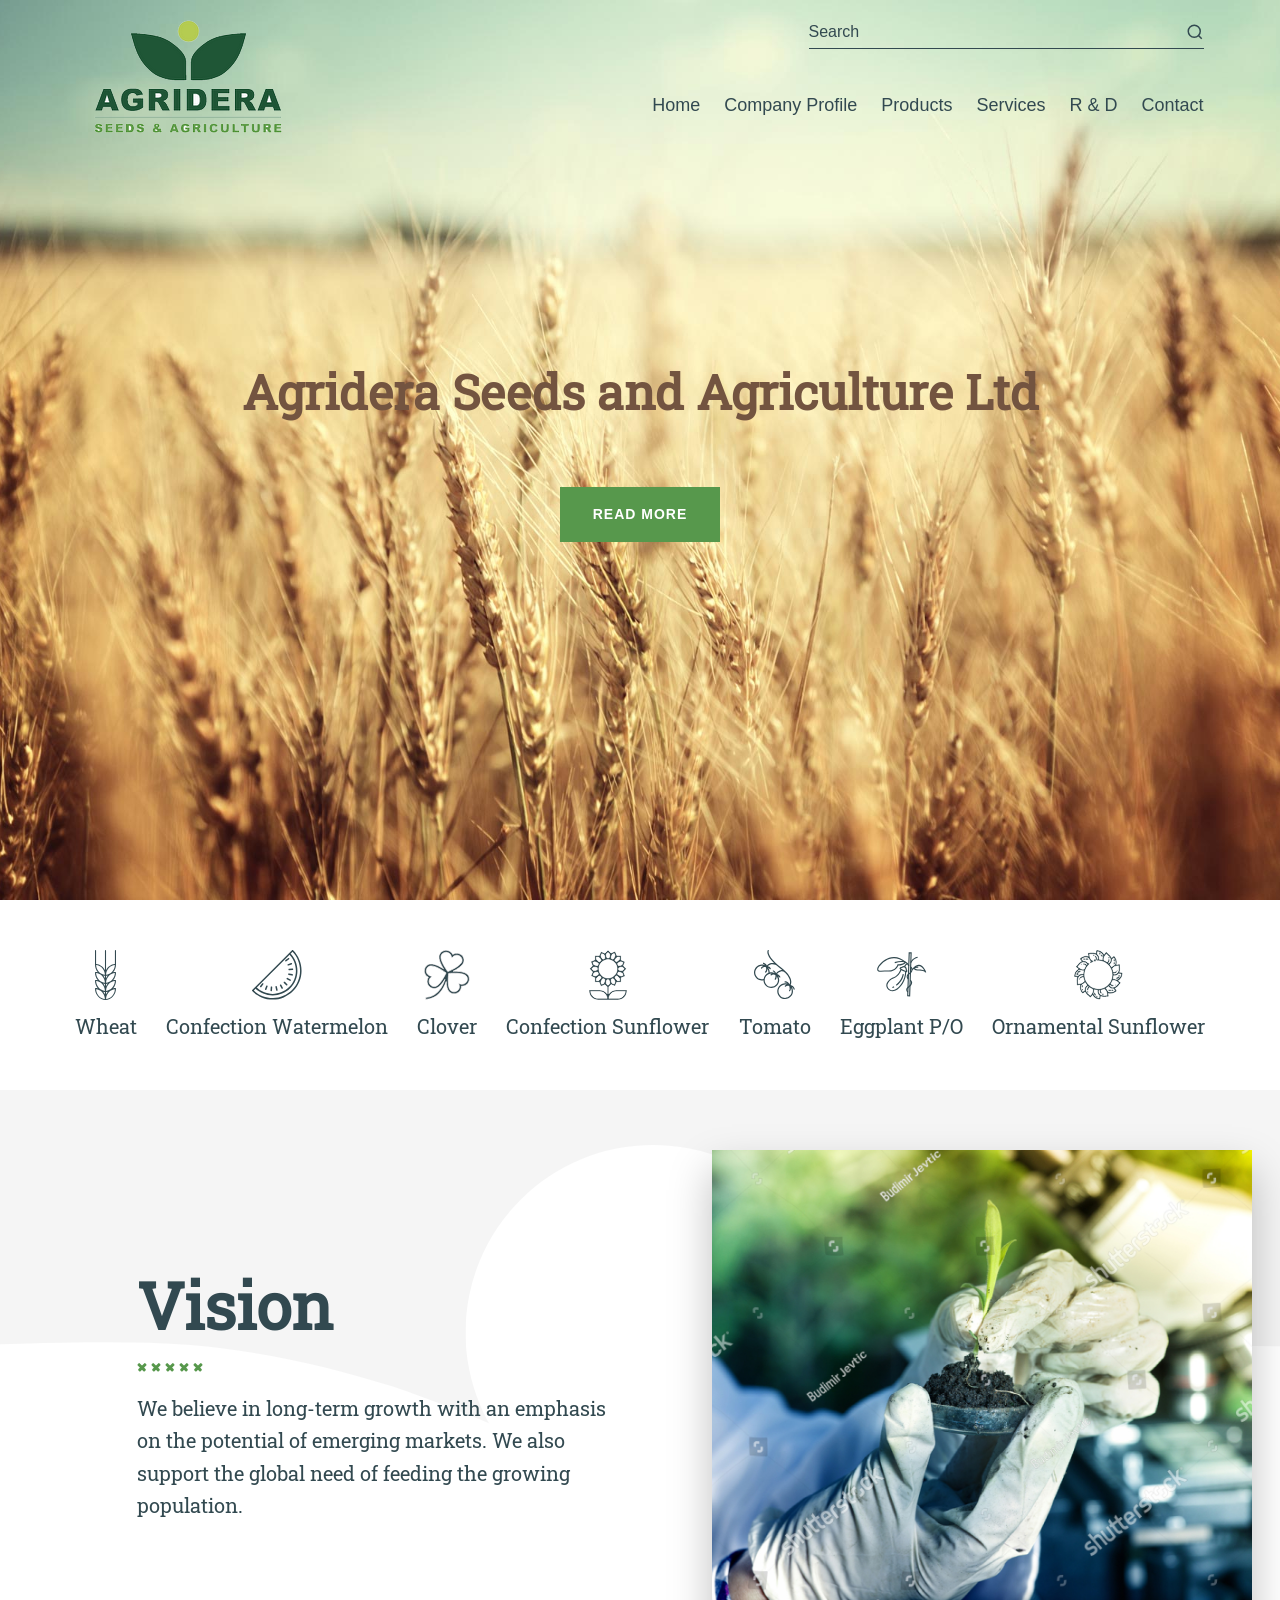
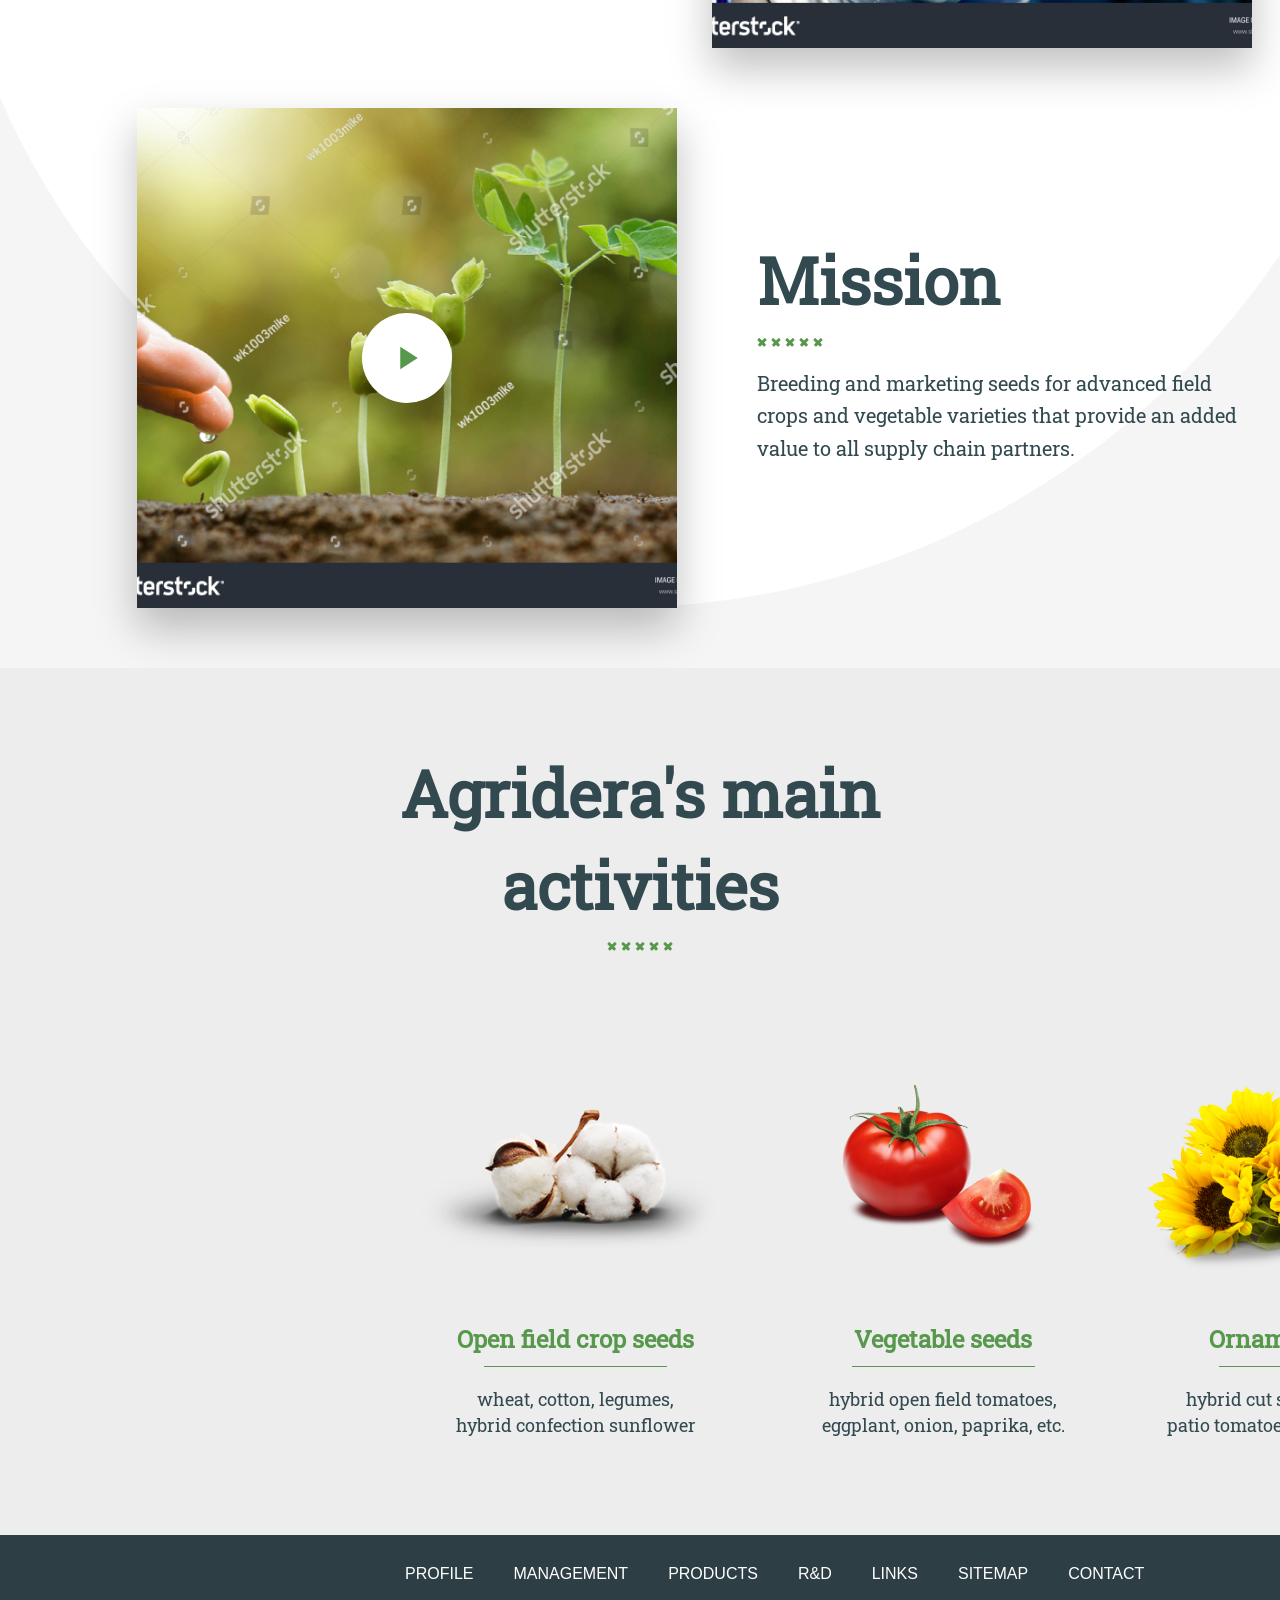
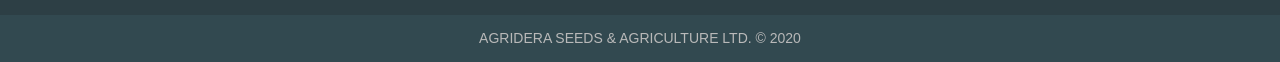
==== index.html @ 861865b5 "first commit" ====
<!DOCTYPE html>
<html lang="en">
<head>
    <meta charset="UTF-8">
    <meta name="viewport" content="width=device-width, initial-scale=1.0">
    <title>Agridera Seeds and Agriculture Ltd</title>

    <link rel="stylesheet" href="https://stackpath.bootstrapcdn.com/bootstrap/4.0.0/css/bootstrap.min.css">
    <link rel="stylesheet" href="css/style.css">
    <link rel="stylesheet" href="css/header.css">
    <link rel="stylesheet" href="css/middle.css">
    <link rel="stylesheet" href="css/footer.css">
</head>
<body>

    <!-- HEADER -->
    <header class="header">
        <div class="header__inner">

            <!-- Логотип слева -->
            <div class="header__logo">
                <a href="index.html">
                    <img src="images/logo.png" alt="Agridera logo">
                </a>
            </div>

            <!-- Правая часть: Search сверху + Nav снизу -->
            <div class="header__right">
                <div class="header__top">
                    <div class="header__search">
                        <input type="text" placeholder="Search">
                        <button type="button">
                            <svg width="18" height="18" viewBox="0 0 24 24" fill="none" stroke="#324950" stroke-width="2">
                                <circle cx="11" cy="11" r="8"/>
                                <line x1="21" y1="21" x2="16.65" y2="16.65"/>
                            </svg>
                        </button>
                    </div>
                </div>

                <div class="header__bottom">
                    <nav class="header__nav">
                        <ul class="header__nav-list">
                            <li class="header__nav-item"><a class="header__nav-link" href="#">Home</a></li>
                            <li class="header__nav-item"><a class="header__nav-link" href="#">Company Profile</a></li>
                            <li class="header__nav-item"><a class="header__nav-link" href="#">Products</a></li>
                            <li class="header__nav-item"><a class="header__nav-link" href="#">Services</a></li>
                            <li class="header__nav-item"><a class="header__nav-link" href="#">R &amp; D</a></li>
                            <li class="header__nav-item"><a class="header__nav-link" href="#">Contact</a></li>
                        </ul>
                    </nav>
                </div>
            </div>

        </div>
    </header>

    <!-- HERO -->
    <section class="hero">
        <div class="hero__content">
            <h1 class="hero__title">Agridera Seeds and Agriculture Ltd</h1>
            <a href="#" class="hero__btn">READ MORE</a>
        </div>
    </section>

    <!-- ICONS ROW -->
    <section class="icons-row">
        <div class="icons-row__inner">

            <div class="icons-row__item">
                <img src="images/icon-wheat.svg" alt="Wheat">
                <span>Wheat</span>
            </div>

            <div class="icons-row__item">
                <img src="images/icon-watermelon.svg" alt="Confection Watermelon">
                <span>Confection Watermelon</span>
            </div>

            <div class="icons-row__item">
                <img src="images/icon-clover.svg" alt="Clover">
                <span>Clover</span>
            </div>

            <div class="icons-row__item">
                <img src="images/icon-sunflower.svg" alt="Confection Sunflower">
                <span>Confection Sunflower</span>
            </div>

            <div class="icons-row__item">
                <img src="images/icon-tomato.svg" alt="Tomato">
                <span>Tomato</span>
            </div>

            <div class="icons-row__item">
                <img src="images/icon-eggplant.svg" alt="Eggplant P/O">
                <span>Eggplant P/O</span>
            </div>

            <div class="icons-row__item">
                <img src="images/icon-ornamental.svg" alt="Ornamental Sunflower">
                <span>Ornamental Sunflower</span>
            </div>

        </div>
    </section>

    <!-- VISION + MISSION wrapper с овалами -->
    <div class="vm-wrapper">

        <!-- Левый лист -->
        <div class="vm-shape vm-left">
            <svg viewBox="0 0 1027 1098" fill="none" xmlns="http://www.w3.org/2000/svg">
                <path d="M397.029 268.003C325.993 245.4 251.727 229.255 177.461 222.797C117.069 218.483 55.2355 219.933 -6.11356 221.371C-36.6085 222.085 -66.9822 222.797 -97 222.797V280.918C-97 732.971 267.871 1097.84 719.925 1097.84H929.806V781.406C942.722 506.945 613.369 342.268 397.029 268.003Z" fill="white"/>
            </svg>
        </div>

        <!-- Центральный круг -->
        <div class="vm-shape vm-center">
            <svg viewBox="0 0 375 375" fill="none" xmlns="http://www.w3.org/2000/svg">
                <circle cx="187.5" cy="187.5" r="187.5" fill="white"/>
            </svg>
        </div>

        <!-- Правый лист -->
        <div class="vm-shape vm-right">
            <svg viewBox="-97 0 1124 1098" fill="none" xmlns="http://www.w3.org/2000/svg" style="transform: scaleX(-1); overflow: visible;">
                <path d="M397.029 268.003C325.993 245.4 251.727 229.255 177.461 222.797C117.069 218.483 55.2355 219.933 -6.11356 221.371C-36.6085 222.085 -66.9822 222.797 -97 222.797V280.918C-97 732.971 267.871 1097.84 719.925 1097.84H929.806V781.406C942.722 506.945 613.369 342.268 397.029 268.003Z" fill="white"/>
            </svg>
        </div>

    <!-- VISION -->
    <section class="vision">
        <div class="vision__inner">
            <div class="vision__text">
                <h2 class="vision__title">Vision</h2>
                <div class="dots-row"><span class="dot-cross"></span><span class="dot-cross"></span><span class="dot-cross"></span><span class="dot-cross"></span><span class="dot-cross"></span></div>
                <p class="vision__desc">We believe in long-term growth with an emphasis on the potential of emerging markets. We also support the global need of feeding the growing population.</p>
            </div>
            <div class="vision__image">
                <img src="images/vision.png" alt="Vision">
            </div>
        </div>
    </section>

    <!-- MISSION -->
    <section class="mission">
        <div class="mission__inner">
            <div class="mission__image">
                <img src="images/mission.png" alt="Mission">
                <div class="mission__play">
                    <svg viewBox="0 0 24 24" fill="#57984C">
                        <polygon points="5,3 19,12 5,21"/>
                    </svg>
                </div>
            </div>
            <div class="mission__text">
                <h2 class="mission__title">Mission</h2>
                <div class="dots-row"><span class="dot-cross"></span><span class="dot-cross"></span><span class="dot-cross"></span><span class="dot-cross"></span><span class="dot-cross"></span></div>
                <p class="mission__desc">Breeding and marketing seeds for advanced field crops and vegetable varieties that provide an added value to all supply chain partners.</p>
            </div>
        </div>
    </section>

    </div><!-- end vm-wrapper -->

    <!-- MAIN ACTIVITIES -->
    <section class="activities">
        <div class="activities__inner">

            <h2 class="activities__title">Agridera's main activities</h2>
            <div class="dots-row activities__dots">
                <span class="dot-cross"></span>
                <span class="dot-cross"></span>
                <span class="dot-cross"></span>
                <span class="dot-cross"></span>
                <span class="dot-cross"></span>
            </div>

            <div class="activities__cards">

                <div class="activities__card">
                    <div class="activities__card-img">
                        <img src="images/wheat.png" alt="Open field crop seeds">
                    </div>
                    <h3 class="activities__card-title">Open field crop seeds</h3>
                    <div class="activities__card-line"></div>
                    <p class="activities__card-desc">wheat, cotton, legumes,<br>hybrid confection sunflower</p>
                </div>

                <div class="activities__card">
                    <div class="activities__card-img">
                        <img src="images/tomato.png" alt="Vegetable seeds">
                    </div>
                    <h3 class="activities__card-title">Vegetable seeds</h3>
                    <div class="activities__card-line"></div>
                    <p class="activities__card-desc">hybrid open field tomatoes,<br>eggplant, onion, paprika, etc.</p>
                </div>

                <div class="activities__card">
                    <div class="activities__card-img">
                        <img src="images/sunflower.jpg" alt="Ornamental seeds">
                    </div>
                    <h3 class="activities__card-title">Ornamental seeds</h3>
                    <div class="activities__card-line"></div>
                    <p class="activities__card-desc">hybrid cut sunflowers, hybrid<br>patio tomatoes, Bells of Irland, etc.</p>
                </div>

            </div>
        </div>
    </section>

    <!-- FOOTER -->
    <!-- FOOTER -->
    <footer class="footer">

        <!-- Верхняя часть: навигация + соцсети -->
        <div class="footer__top">
            <nav class="footer__nav">
                <a href="#">PROFILE</a>
                <a href="#">MANAGEMENT</a>
                <a href="#">PRODUCTS</a>
                <a href="#">R&amp;D</a>
                <a href="#">LINKS</a>
                <a href="#">SITEMAP</a>
                <a href="#">CONTACT</a>
            </nav>

            <div class="footer__social">
                <a href="#"><img src="images/Ico_in.png" alt="LinkedIn"></a>
                <a href="#"><img src="images/Ico_inst.png" alt="Instagram"></a>
                <a href="#"><img src="images/Ico_tube.png" alt="YouTube"></a>
                <a href="#"><img src="images/Ico_tw.png" alt="Twitter"></a>
                <a href="#"><img src="images/Ico_fb.png" alt="Facebook"></a>
            </div>
        </div>

        <!-- Нижняя часть: копирайт -->
        <div class="footer__bottom">
            <p class="footer__copy">AGRIDERA SEEDS &amp; AGRICULTURE LTD. © 2020</p>
        </div>

    </footer>

    <script src="https://code.jquery.com/jquery-3.2.1.slim.min.js"></script>
    <script src="https://cdnjs.cloudflare.com/ajax/libs/popper.js/1.12.9/umd/popper.min.js"></script>
    <script src="https://stackpath.bootstrapcdn.com/bootstrap/4.0.0/js/bootstrap.min.js"></script>
</body>
</html>
---- css/style.css ----
/* ===== FONTS ===== */
/* Roboto Slab - для заголовков */
@font-face {
    font-family: 'RobotoSlab';
    src: url('../fonts/RobotoSlab.ttf') format('truetype');
    font-weight: normal;
    font-style: normal;
}

/* Heebo - для навигации (подключаем через Google Fonts) */
@import url('https://fonts.googleapis.com/css2?family=Heebo:wght@400;500;700&display=swap');

/* ===== RESET ===== */
*, *::before, *::after {
    margin: 0;
    padding: 0;
    box-sizing: border-box;
}

/* ===== BASE ===== */
html, body {
    font-family: 'RobotoSlab', serif;
    font-size: 16px;
    background-color: #fff;
}

a {
    text-decoration: none;
    color: inherit;
}

ul {
    list-style: none;
    margin: 0;
    padding: 0;
}

img {
    max-width: 100%;
    display: block;
}
---- css/header.css ----
/* ===== HEADER ===== */
.header {
    position: absolute;
    top: 0;
    left: 0;
    width: 100%;
    z-index: 10;
    background: transparent;
}

/* Главный flex контейнер: логотип слева, правая часть справа */
.header__inner {
    max-width: 1127px;
    margin: 0 auto;
    display: flex;
    flex-direction: row;
    align-items: stretch;
    padding-top: 20px;
}

/* ===== LOGO ===== */
.header__logo {
    flex-shrink: 0;
    display: flex;
    align-items: center;
}

.header__logo a {
    display: block;
    line-height: 0;
}

.header__logo img {
    width: 226px;
    height: 113px;
    display: block;
    object-fit: contain;
}

/* ===== ПРАВАЯ ЧАСТЬ (Search + Nav) ===== */
.header__right {
    flex: 1;
    display: flex;
    flex-direction: column;
    justify-content: space-between;
    padding-left: 40px;
}

/* Search строка — выравниваем вправо */
.header__top {
    display: flex;
    justify-content: flex-end;
    align-items: center;
}

/* Nav строка — выравниваем вправо */
.header__bottom {
    display: flex;
    justify-content: flex-end;
    align-items: center;
    padding-bottom: 16px;
}

/* ===== SEARCH ===== */
.header__search {
    display: flex;
    align-items: center;
    border-bottom: 1px solid #324950;
    width: 100%;         /* занимает всю ширину правой части */
    max-width: 395px;    /* но не больше этого — подправь если нужно */
    height: 29px;
    padding-bottom: 4px;
    background: transparent;
}

.header__search input[type="text"] {
    flex: 1;
    border: none;
    background: transparent;
    outline: none;
    box-shadow: none;
    font-family: 'Heebo', sans-serif;
    font-size: 16px;
    color: #324950;
    padding: 0;
    margin: 0;
}

.header__search input[type="text"]::placeholder {
    color: #324950;
    opacity: 1;
}

.header__search button {
    background: transparent;
    border: none;
    padding: 0;
    cursor: pointer;
    display: flex;
    align-items: center;
    flex-shrink: 0;
}

/* ===== NAV ===== */
.header__nav-list {
    display: flex;
    flex-direction: row;
    gap: 24px;
    margin: 0;
    padding: 0;
    list-style: none;
    align-items: center;
}

.header__nav-item {
    padding: 0;
    margin: 0;
}

a.header__nav-link {
    font-family: 'Heebo', sans-serif;
    font-weight: 500;
    color: #324950;
    font-size: 18px;
    line-height: 1;
    text-decoration: none;
    white-space: nowrap;
}

a.header__nav-link:hover,
a.header__nav-link:focus,
a.header__nav-link:visited {
    color: #324950;
    text-decoration: none;
    opacity: 0.75;
}
---- css/middle.css ----
/* ===== HERO ===== */
.hero {
    width: 100%;
    min-height: 100vh;  /* на весь экран любого монитора */
    background-image: url('../images/bg.png');
    background-size: cover;
    background-position: center 13%;
    display: flex;
    align-items: center;
    justify-content: center;
    text-align: center;
}

.hero__content {
    position: relative;
    z-index: 2;
}

.hero__title {
    font-family: 'RobotoSlab', serif;
    font-size: 48px;
    font-weight: 700;
    color: #735440;
    line-height: 143%;
    margin-bottom: 60px;
}

.hero__btn {
    background-color: #57984C;
    color: #ffffff;
    font-family: 'Heebo', sans-serif;
    font-size: 14px;
    letter-spacing: 1px;
    padding: 16px 31px;
    text-transform: uppercase;
    font-weight: 700;
    width: 160px;
    height: 55px;
    display: inline-flex;
    align-items: center;
    justify-content: center;
    text-decoration: none;
}

.hero__btn:hover {
    opacity: 0.9;
    color: #fff;
    text-decoration: none;
}


/* ===== ICONS ROW ===== */
.icons-row {
    background-color: #ffffff;
    width: 100%;
    height: 190px;
    display: flex;
    align-items: center;
}

.icons-row__inner {
    width: 100%;
    display: flex;
    justify-content: space-around;
    align-items: center;
    padding: 0 60px;
}

.icons-row__item {
    display: flex;
    flex-direction: column;
    align-items: center;
    gap: 12px;
}

.icons-row__item img {
    /* ПРОВЕРЬ в Figma: W и H иконки wheat */
    width: 50px;
    height: 50px;
    object-fit: contain;
}

.icons-row__item span {
    font-family: 'RobotoSlab', serif;
    font-size: 20px;
    font-weight: 400;
    color: #324950;
    text-align: center;
    line-height: 143%;
}


/* ===== VISION ===== */
.vision {
    padding: 60px 0 30px 0;
    background: transparent;
}



.vision__inner {
    max-width: 1127px;
    margin: 0 auto;
    display: flex;
    align-items: center;
    justify-content: space-between;
    padding: 0 60px;
    gap: 80px;
}

.vision__text {
    flex: 0 0 495px;
    max-width: 495px;
}

.vision__title {
    font-family: 'RobotoSlab', serif;
    font-size: 64px;
    font-weight: 700;
    color: #324950;
    line-height: 143%;
    margin-bottom: 10px;
}



.vision__desc {
    font-family: 'RobotoSlab', serif;
    font-size: 20px;
    font-weight: 400;
    color: #324950;
    line-height: 163%;
}

.vision__image {
    flex-shrink: 0;
}

.vision__image img {
    width: 540px;
    height: 498px;
    object-fit: cover;
    display: block;
    box-shadow: 0 20px 40px 0 rgba(0,0,0,0.25);
}


/* ===== MISSION ===== */
.mission {
    padding: 30px 0 60px 0;
    background: transparent;
}

.mission__inner {
    max-width: 1127px;
    margin: 0 auto;
    display: flex;
    align-items: center;
    justify-content: space-between;
    padding: 0 60px;
    gap: 80px;
    position: relative;
}

.mission__image {
    flex-shrink: 0;
    position: relative;
}

.mission__image img {
    width: 540px;
    height: 500px;
    object-fit: cover;
    display: block;
    box-shadow: 0 20px 40px 0 rgba(0,0,0,0.25);
}

/* Кнопка play поверх картинки */
.mission__play {
    position: absolute;
    top: 50%;
    left: 50%;
    transform: translate(-50%, -50%);
    width: 90px;
    height: 90px;
    background: #FFFFFF;
    border-radius: 50%;
    display: flex;
    align-items: center;
    justify-content: center;
    cursor: pointer;
    box-shadow: 0 24px 24px 0 rgba(0,0,0,0.35);
}

.mission__play svg {
    width: 30px;
    height: 30px;
    margin-left: 8px;
}

.mission__play svg {
    margin-left: 4px;
}

.mission__text {
    flex: 0 0 495px;
    max-width: 495px;
}

.mission__title {
    font-family: 'RobotoSlab', serif;
    font-size: 64px;
    font-weight: 700;
    color: #324950;
    line-height: 143%;
    margin-bottom: 10px;
}



.mission__desc {
    font-family: 'RobotoSlab', serif;
    font-size: 20px;
    font-weight: 400;
    color: #324950;
    line-height: 163%;
}

/* Крестики */
.dots-row {
    display: flex;
    gap: 4px;
    margin-bottom: 20px;
    margin-top: 8px;
}

.dot-cross {
    display: inline-block;
    width: 10px;
    height: 10px;
    position: relative;
    transform: rotate(45deg);
}

.dot-cross::before,
.dot-cross::after {
    content: '';
    position: absolute;
    background-color: #57984C;
    border-radius: 1px;
}

.dot-cross::before {
    width: 3px;
    height: 10px;
    left: 3.5px;
    top: 0;
}

.dot-cross::after {
    width: 10px;
    height: 3px;
    left: 0;
    top: 3.5px;
}


/* ===== ДЕКОРАТИВНЫЕ ФИГУРЫ ===== */
.vm-wrapper {
    position: relative;
    background-color: #f5f5f5;
    overflow: hidden;
}

.vm-wrapper > .vm-shape {
    overflow: visible;
}

/* SVG фигура из Figma */
/* Базовый стиль для всех фигур */
.vm-shape {
    position: absolute;
    z-index: 0;
    pointer-events: none;
}
.vm-shape svg {
    width: 100%;
    height: 100%;
    display: block;
}

/* Левый лист — двигай top и left */
.vm-left {
    width: 1000px;
    height: 1010px;
    left: 0px;
    top: 50px;
}

/* Центральный круг — двигай top, left фиксирован по центру */
.vm-center {
    width: 375px;
    height: 375px;
    left: 51%;
    transform: translateX(-50%);
    top: 55px;
}

/* Правый лист — двигай top и right */
.vm-right {
    width: 1130px;
    height: 1078px;
    right: -150px;
    top: 40px;
    overflow: visible;
}

/* Контент поверх фигур */
.vision__text,
.vision__image,
.mission__text,
.mission__image {
    position: relative;
    z-index: 1;
}


/* ===== ACTIVITIES ===== */
.activities {
    background-color: #EDEDED;
    width: 100%;
    padding: 80px 0 80px 0;
}

.activities__inner {
    max-width: 1920px;
    margin: 0 auto;
    padding: 0 399px;
    text-align: center;
}

.activities__title {
    font-family: 'RobotoSlab', serif;
    font-size: 64px;
    font-weight: 700;
    color: #324950;
    line-height: 143%;
    margin-bottom: 10px;
}

.activities__dots {
    justify-content: center;
    margin-bottom: 40px;
}

.activities__cards {
    display: flex;
    justify-content: space-between;
    align-items: flex-end;
    gap: 60px;
    margin-bottom: 0;
}

.activities__card {
    flex: 1;
    display: flex;
    flex-direction: column;
    align-items: center;
    text-align: center;
    justify-content: flex-end;
}

.activities__card-img {
    height: 261px;
    display: flex;
    align-items: flex-end;
    justify-content: center;
    margin-bottom: 20px;
    width: 100%;
}

.activities__card-img img {
    max-width: 354px;
    max-height: 261px;
    object-fit: contain;
    display: block;
}

.activities__card-title {
    font-family: 'RobotoSlab', serif;
    font-size: 24px;
    font-weight: 700;
    color: #57984C;
    line-height: 143%;
    margin-bottom: 10px;
}

.activities__card-line {
    width: 183px;
    height: 0;
    border-top: 1px solid #57984C;
    margin: 0 auto 20px auto;
}

.activities__card-desc {
    font-family: 'RobotoSlab', serif;
    font-size: 18px;
    font-weight: 400;
    color: #324950;
    line-height: 143%;
    text-align: center;
}


/* Поднимаем помидор выше */
.activities__card:nth-child(2) .activities__card-img {
    margin-bottom: 70px;
}
---- css/footer.css ----
/* ===== FOOTER ===== */
.footer {
    width: 100%;
}

/* Верхняя часть — навигация + соцсети */
.footer__top {
    background-color: #2D3F45;
    padding: 0 405px 0 405px;
    height: 80px;
    display: flex;
    align-items: center;
    justify-content: space-between;
}

.footer__nav {
    display: flex;
    gap: 40px;
    align-items: center;
}

.footer__nav a {
    font-family: 'Heebo', sans-serif;
    font-weight: 400;
    font-size: 16px;
    line-height: 143%;
    color: #FFFFFF;
    text-decoration: none;
    white-space: nowrap;
}

.footer__nav a:hover {
    opacity: 0.7;
}

.footer__social {
    display: flex;
    gap: 12px;
    align-items: center;
}

.footer__social a {
    display: flex;
    align-items: center;
    justify-content: center;
    text-decoration: none;
    color: transparent;
    font-size: 0;
}

.footer__social img {
    width: 31px;
    height: 31px;
    display: block;
}

/* Нижняя часть — копирайт */
.footer__bottom {
    background-color: #324950;
    height: 47px;
    display: flex;
    align-items: center;
    justify-content: center;
}

.footer__copy {
    font-family: 'Heebo', sans-serif;
    font-weight: 400;
    font-size: 14px;
    line-height: 143%;
    color: #B9B9B9;
    text-align: center;
    margin: 0;
    padding: 0;
}
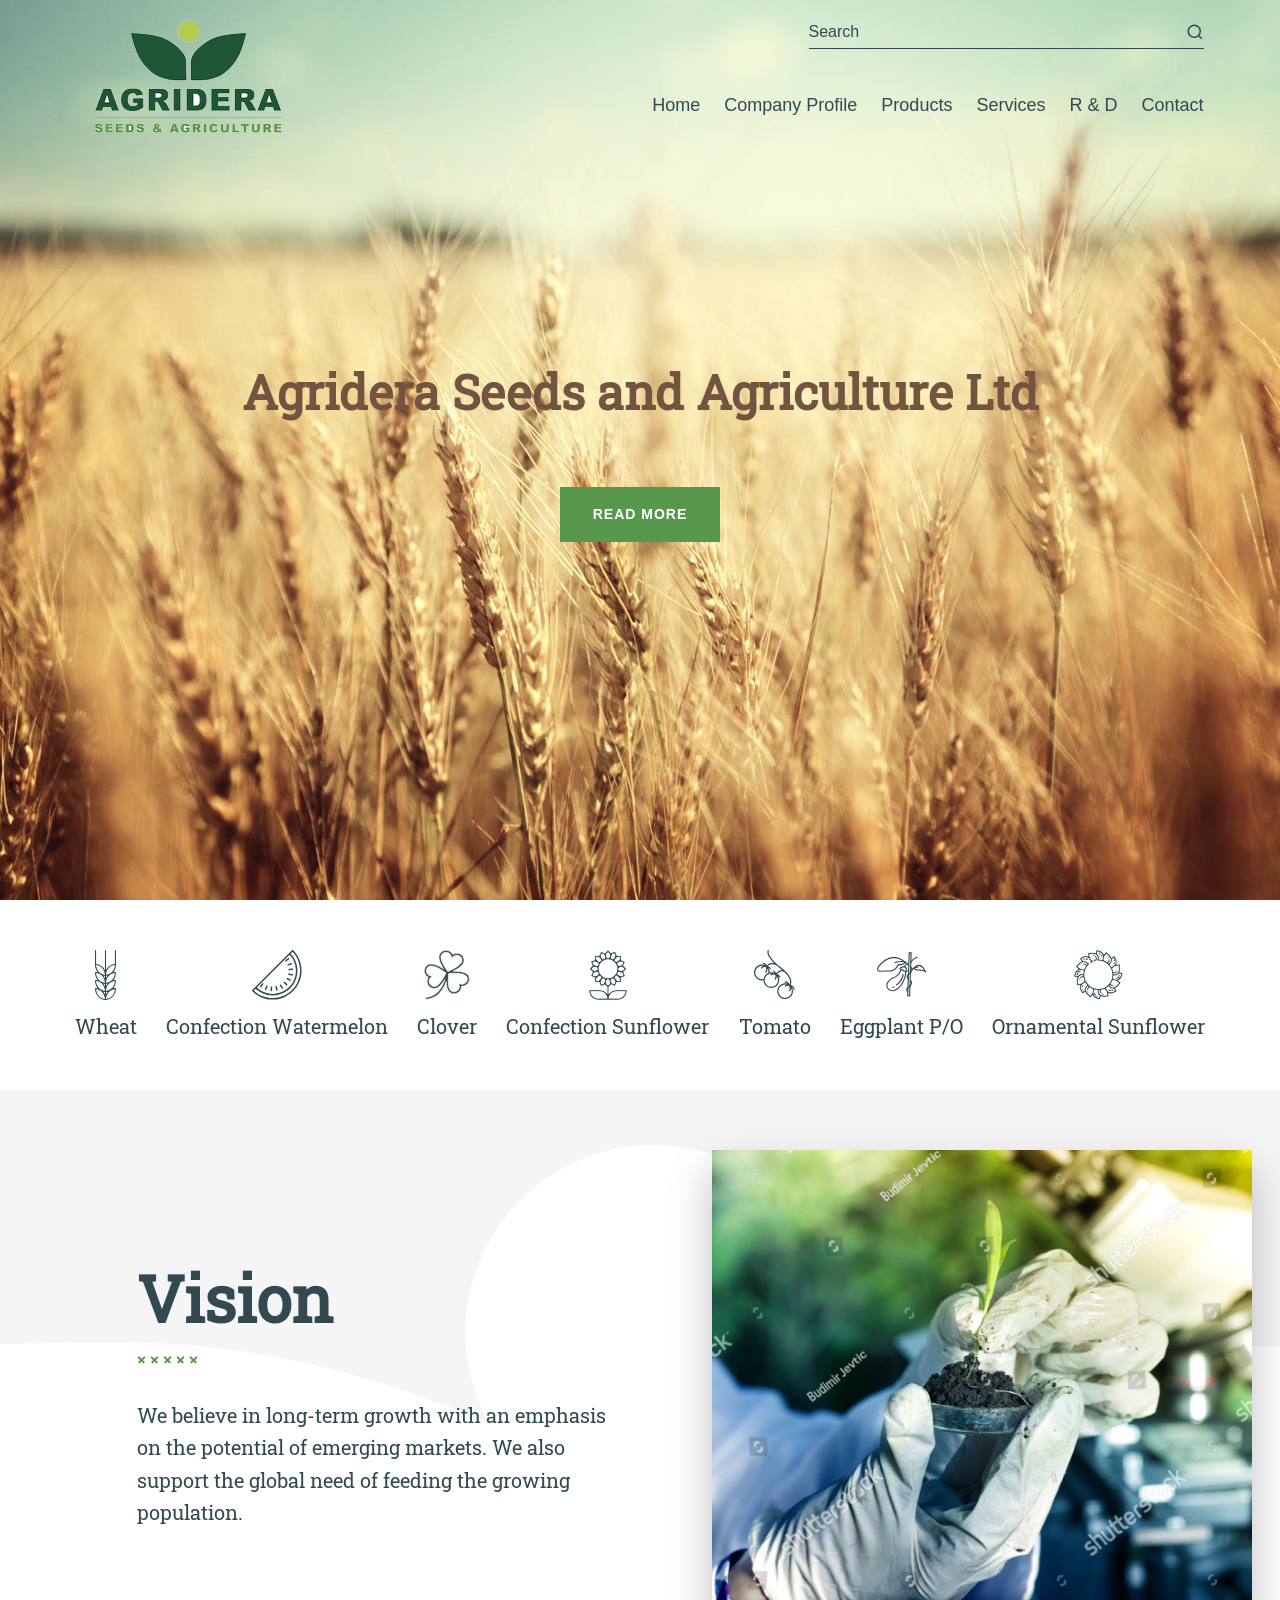
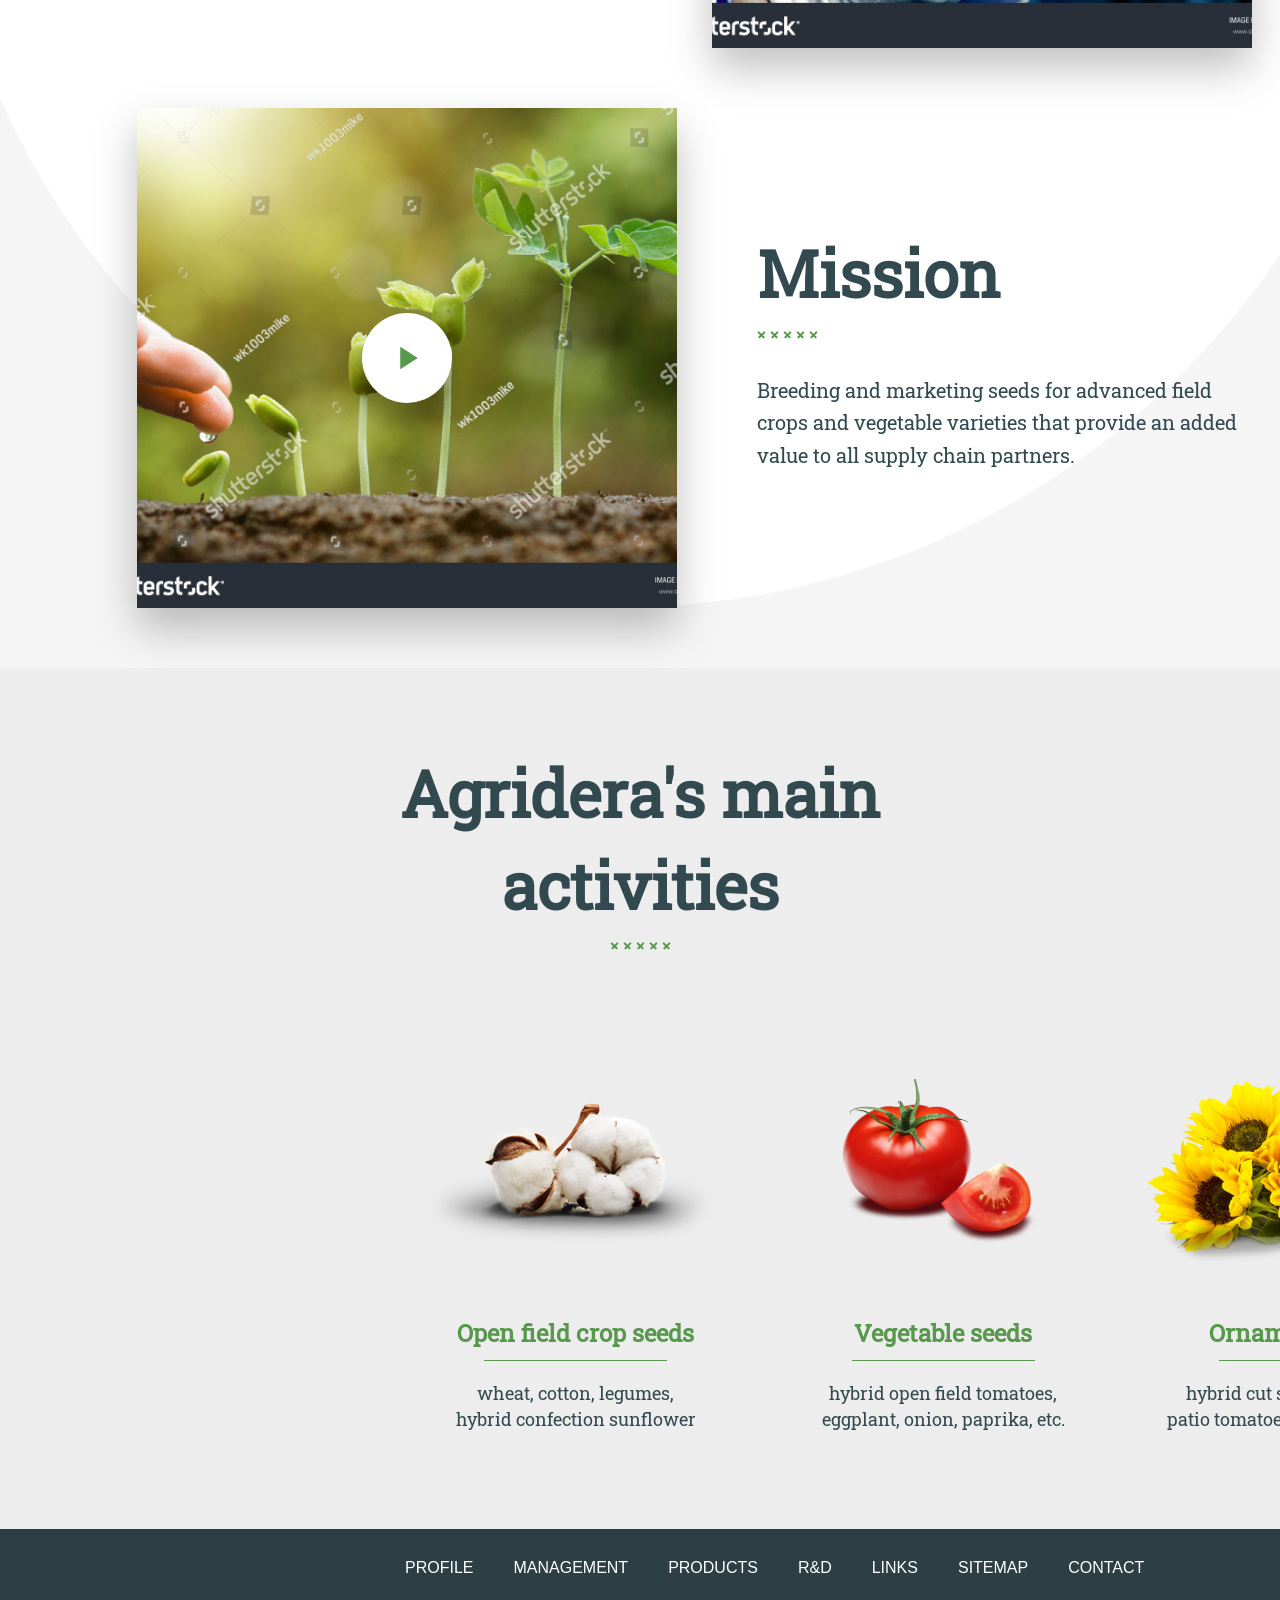
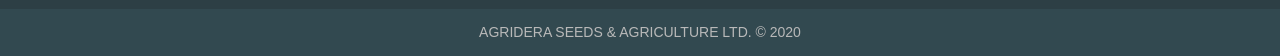
==== commit faee93f4: "Add tomate-one page" ====
--- a/index.html
+++ b/index.html
@@ -3,7 +3,7 @@
 <head>
     <meta charset="UTF-8">
     <meta name="viewport" content="width=device-width, initial-scale=1.0">
-    <title>Agridera Seeds and Agriculture Ltd</title>
+    <title>Homepage</title>
 
     <link rel="stylesheet" href="https://stackpath.bootstrapcdn.com/bootstrap/4.0.0/css/bootstrap.min.css">
     <link rel="stylesheet" href="css/style.css">
@@ -43,7 +43,7 @@
                         <ul class="header__nav-list">
                             <li class="header__nav-item"><a class="header__nav-link" href="#">Home</a></li>
                             <li class="header__nav-item"><a class="header__nav-link" href="#">Company Profile</a></li>
-                            <li class="header__nav-item"><a class="header__nav-link" href="#">Products</a></li>
+                            <li class="header__nav-item"><a class="header__nav-link" href="tomato_all.html">Products</a></li>
                             <li class="header__nav-item"><a class="header__nav-link" href="#">Services</a></li>
                             <li class="header__nav-item"><a class="header__nav-link" href="#">R &amp; D</a></li>
                             <li class="header__nav-item"><a class="header__nav-link" href="#">Contact</a></li>
@@ -219,7 +219,7 @@
             <nav class="footer__nav">
                 <a href="#">PROFILE</a>
                 <a href="#">MANAGEMENT</a>
-                <a href="#">PRODUCTS</a>
+                <a href="tomato_all.html">PRODUCTS</a>
                 <a href="#">R&amp;D</a>
                 <a href="#">LINKS</a>
                 <a href="#">SITEMAP</a>
--- a/css/header.css
+++ b/css/header.css
@@ -133,4 +133,38 @@
     color: #324950;
     text-decoration: none;
     opacity: 0.75;
+}
+
+/* ===== БІЛИЙ ХЕДЕР (tomato_all) ===== */
+.header--white {
+    position: relative;
+    background: #ffffff;
+}
+
+.header--white .header__inner {
+    align-items: stretch;
+    padding-top: 0;
+}
+
+.header--white .header__logo {
+    align-items: center;
+    padding: 20px 0;
+}
+
+.header--white .header__logo img {
+    width: 166px;
+    height: 83px;
+}
+
+.header--white .header__right {
+    justify-content: space-between;
+    padding-left: 40px;
+}
+
+.header--white .header__top {
+    padding-top: 20px;
+}
+
+.header--white .header__bottom {
+    padding-bottom: 20px;
 }
--- a/css/middle.css
+++ b/css/middle.css
@@ -289,7 +289,6 @@
     display: block;
 }
 
-/* Левый лист — двигай top и left */
 .vm-left {
     width: 1000px;
     height: 1010px;
@@ -297,7 +296,6 @@
     top: 50px;
 }
 
-/* Центральный круг — двигай top, left фиксирован по центру */
 .vm-center {
     width: 375px;
     height: 375px;
@@ -306,7 +304,6 @@
     top: 55px;
 }
 
-/* Правый лист — двигай top и right */
 .vm-right {
     width: 1130px;
     height: 1078px;
@@ -411,8 +408,472 @@
     text-align: center;
 }
 
-
-/* Поднимаем помидор выше */
 .activities__card:nth-child(2) .activities__card-img {
     margin-bottom: 70px;
+}
+
+
+/* ===== TOMATO ALL PAGE ===== */
+
+/* Hero банер */
+.header--white {
+    position: relative;
+    background: #ffffff;
+}
+
+.tomato-hero {
+    width: 100%;
+    height: 480px;
+    background-image: url('/images/tomato-bg.png');
+    background-size: cover;
+    background-position: center 78%;
+    position: relative;
+}
+
+.tomato-hero__label {
+    font-family: 'Heebo', sans-serif;
+    font-size: 14px;
+    color: #ffffff;
+    background: transparent;
+}
+
+/* ===== TOMATO CONTENT SECTION ===== */
+.tomato-content {
+    background-color: #FCF0F0;
+    width: 100%;
+    padding: 60px 0;
+}
+
+.tomato-content__inner {
+    max-width: 1127px;
+    margin: 0 auto;
+}
+
+.tomato-content__title {
+    font-family: 'RobotoSlab', serif;
+    font-weight: 700;
+    font-size: 44px;
+    line-height: 143%;
+    color: #324950;
+    margin-bottom: 16px;
+}
+
+.tomato-content__text {
+    font-family: 'RobotoSlab', serif;
+    font-weight: 400;
+    font-size: 17px;
+    line-height: 150%;
+    color: #324950;
+    margin-bottom: 24px;
+}
+
+.tomato-content__text strong {
+    font-weight: 700;
+}
+
+.tomato-content__quote {
+    border-left: 4px solid #EB5757;
+    border-radius: 4px;
+    padding-left: 20px;
+    margin: 24px 0;
+    font-family: 'RobotoSlab', serif;
+    font-weight: 400;
+    font-size: 17px;
+    line-height: 150%;
+    color: #324950;
+    min-height: 55px;
+}
+
+/* ===== 3 КОЛОНКИ ===== */
+.tomato-columns {
+    background-color: #FFFAFA;
+    width: 100%;
+    max-width: 1152px;
+    min-height: 449px;
+    margin: 40px auto 0 auto;
+    padding: 1.5% 1.1%;
+    display: flex;
+    gap: 3%;
+    box-sizing: border-box;
+    align-items: flex-start;
+}
+
+.tomato-col {
+    flex: 1;
+    display: flex;
+    flex-direction: column;
+}
+
+.tomato-col__title {
+    font-family: 'RobotoSlab', serif;
+    font-weight: 700;
+    font-size: 20px;
+    line-height: 143%;
+    color: #324950;
+    margin-top: 30px;
+    margin-bottom: 12px;
+}
+
+.tomato-col__line {
+    width: 100%;
+    height: 1px;
+    background-color: #324950;
+    margin-bottom: 12px;
+    flex-shrink: 0;
+}
+
+.tomato-col__text {
+    font-family: 'RobotoSlab', serif;
+    font-weight: 400;
+    font-size: 17px;
+    line-height: 150%;
+    color: #324950;
+    margin-bottom: 0;
+}
+
+.tomato-col__text strong {
+    font-weight: 700;
+}
+
+/* ===== ГАЛЕРЕЯ ===== */
+.tomato-quote-row {
+    border-left: 4px solid #EB5757;
+    border-radius: 4px;
+    padding-left: 16px;
+    margin: 40px auto 40px 405px;
+    width: 1110px;
+    font-family: 'RobotoSlab', serif;
+    font-weight: 700;
+    font-size: 17px;
+    line-height: 220%;
+    color: #324950;
+}
+
+.tomato-gallery {
+    width: 1110px;
+    margin: 0 auto -10px 405px;  
+    display: grid;
+    grid-template-columns: repeat(3, 350px);
+    gap: 30px;
+    padding: 0;
+}
+
+.tomato-card {
+    background-color: #ffffff;
+    display: flex;
+    flex-direction: column;
+    width: 350px;
+}
+
+.tomato-card__img-wrap {
+    width: 350px;
+    height: 321px;
+    overflow: hidden;
+}
+
+.tomato-card__img-wrap img {
+    width: 350px;
+    height: 321px;
+    object-fit: cover;
+    display: block;
+}
+.tomato-card__info {
+    background-color: #ffffff;
+    padding: 10px 10px 12px 10px;
+    text-align: center;
+}
+
+.tomato-card__tag {
+    font-family: 'RobotoSlab', serif;
+    font-weight: 700;
+    font-size: 18px;
+    line-height: 143%;
+    color: #57984C;
+    text-align: center;
+    margin: 0;
+}
+
+.tomato-card__desc {
+    font-family: 'RobotoSlab', serif;
+    font-weight: 400;
+    font-size: 14px;
+    line-height: 143%;
+    color: #57984C;
+    text-align: center;
+    margin: 0;
+}
+
+/* ===== PRODUCT PAGE ===== */
+.product-page {
+    background-color: #F7F7F7;
+    position: relative;
+    padding-bottom: 80px;
+    overflow: hidden
+}
+
+/* ===== BG ===== */
+.product-page__bg {
+    position: absolute;
+    top: -75px;
+    left: 0; 
+    transform: none; 
+
+    width: 100%;
+    
+    pointer-events: none;
+    z-index: 0;
+}
+
+.product-page__bg img {
+    width: 1450px;
+
+    margin-left: 220px;
+
+    height: auto; 
+    
+    opacity: 0.8;
+}
+
+/* ===== CONTAINER ===== */
+.product-page__inner {
+    max-width: 1100px;
+    margin: 0 auto;
+    position: relative;
+    z-index: 1;
+}
+
+/* ===== BREADCRUMB ===== */
+.breadcrumb {
+    display: flex;
+    align-items: center;
+    gap: 8px;
+    padding-top: 15px;
+    margin-bottom: 20px;
+}
+
+.breadcrumb__arrow {
+    width: 20px;
+    height: auto;
+}
+
+.breadcrumb__link {
+    font-family: 'RobotoSlab', serif;
+    font-size: 17px;
+    color: #57984C;
+    text-decoration: none;
+}
+
+/* ===== CONTENT ===== */
+.product-content {
+    display: flex;
+    justify-content: space-between;
+    align-items: flex-start;
+}
+
+/* LEFT */
+.product-content__left {
+    width: 526px;
+}
+
+/* RIGHT */
+.product-content__right {
+    width: 540px;
+    display: flex;
+    flex-direction: column;
+    align-items: flex-end;
+    gap: 25px;
+}
+
+/* ===== TITLES ===== */
+.product-title {
+    font-family: 'RobotoSlab', serif;
+    font-weight: 700;
+    font-size: 54px;
+    line-height: 143%;
+    color: #324950;
+    margin: 0;
+}
+
+.product-title--green {
+    color: #57984C;
+    margin-bottom: 35px;
+}
+
+/* ===== DOTS ===== */
+.dots-row {
+    display: flex;
+    gap: 4px; 
+    margin-bottom: 35px;
+}
+
+.dot-cross {
+    width: 9px;  
+    height: 9px; 
+    position: relative;
+    transform: rotate(45deg);
+}
+
+.dot-cross::before,
+.dot-cross::after {
+    content: '';
+    position: absolute;
+    background-color: #57984C;
+}
+
+.dot-cross::before {
+    width: 2px;  
+    height: 9px; 
+    left: 3.5px; 
+    top: 0;
+}
+
+.dot-cross::after {
+    width: 9px;  
+    height: 2px; 
+    left: 0;
+    top: 3.5px;  
+}
+
+/* ===== RED BLOCK ===== */
+.product-highlight {
+    display: flex;
+    align-items: center;
+    gap: 20px;
+    margin-bottom: 50px;
+}
+
+.product-highlight__icon {
+    width: 80px;
+    height: 80px;
+}
+
+.product-highlight__text {
+    font-family: 'RobotoSlab', serif;
+    font-weight: 700;
+    font-size: 30px;
+    line-height: 143%;
+    color: #CF2333;
+    max-width: 420px;
+}
+
+/* ===== CHARACTERISTICS ===== */
+.characteristics__title {
+    font-family: 'RobotoSlab', serif;
+    font-weight: 700;
+    font-size: 20px;
+    color: #57984C;
+    border-bottom: 1px solid #57984C;
+    width: 183px;
+    padding-bottom: 6px;
+    margin-bottom: 10px;
+}
+
+/* Resistance */
+.characteristics__resistance-label {
+    font-family: 'RobotoSlab', serif;
+    font-weight: 700;
+    font-size: 17px;
+    color: #324950;
+    margin-bottom: 5px;
+}
+
+.characteristics__resistance-text {
+    font-family: 'RobotoSlab', serif;
+    font-size: 17px;
+    color: #324950;
+    margin-bottom: 25px;
+}
+
+/* GRID */
+.characteristics__grid {
+    display: grid;
+    grid-template-columns: 260px 220px;
+    column-gap: 80px;
+}
+
+/* BLOCK */
+.char-block {
+    margin-bottom: 24px;
+}
+
+/* TITLE LINE */
+.char-block__title {
+    font-family: 'RobotoSlab', serif;
+    font-weight: 700;
+    font-size: 20px;
+    color: #57984C;
+    border-bottom: 1px solid #57984C;
+    width: 183px;
+    padding-bottom: 6px;
+    margin-bottom: 8px;
+}
+
+/* LIST */
+.char-block__list {
+    list-style: none;
+    margin: 0;
+    padding: 0;
+}
+
+.char-block__list li {
+    font-family: 'RobotoSlab', serif;
+    font-size: 17px;
+    color: #324950;
+    padding-left: 20px;
+    position: relative;
+    margin-bottom: 6px;
+    white-space: nowrap;
+}
+
+.char-block__list li::before {
+    content: '•';
+    position: absolute;
+    left: 2px;
+    color: #57984C;
+}
+
+/* TEXT */
+.char-block__text {
+    font-family: 'RobotoSlab', serif;
+    font-size: 17px;
+    color: #324950;
+}
+
+/* СДВИГ ПРАВОЙ КОЛОНКИ (Cycle / Color) */
+.characteristics__grid > :nth-child(2),
+.characteristics__grid > :nth-child(4) {
+    margin-left: 220px;
+}
+
+/* ===== IMAGE ===== */
+.product-photo {
+    width: 540px;
+    height: 498px;
+}
+
+/* ===== BUTTON ===== */
+.btn-download {
+    display: inline-flex;
+    align-items: center;
+    justify-content: center;
+    gap: 18px;
+
+    width: 225px;
+    height: 55px;
+
+    border: 2px solid #57984C;
+    border-radius: 30px;
+
+    text-decoration: none;
+}
+
+.btn-download__icon {
+    width: 28px;
+}
+
+.btn-download__text {
+    font-family: 'RobotoSlab', serif;
+    font-weight: 700;
+    font-size: 17px;
+    color: #57984C;
 }
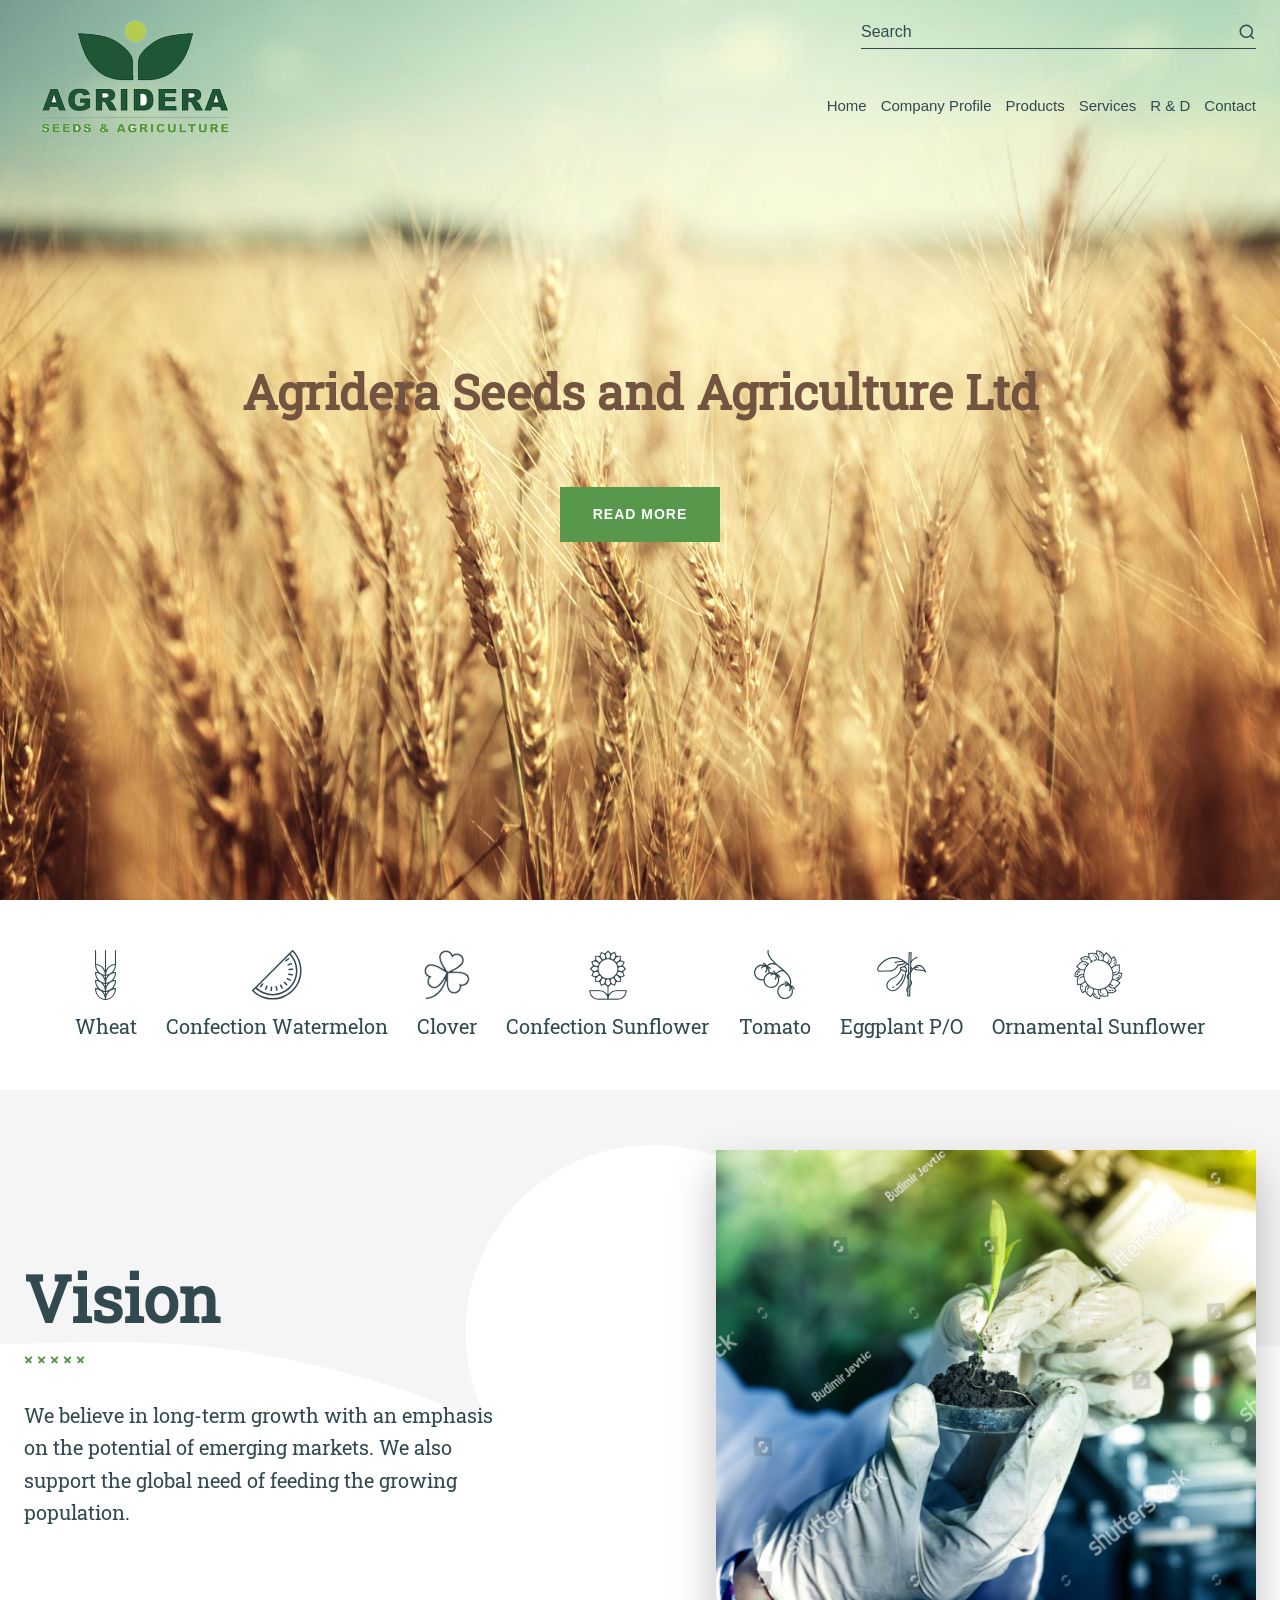
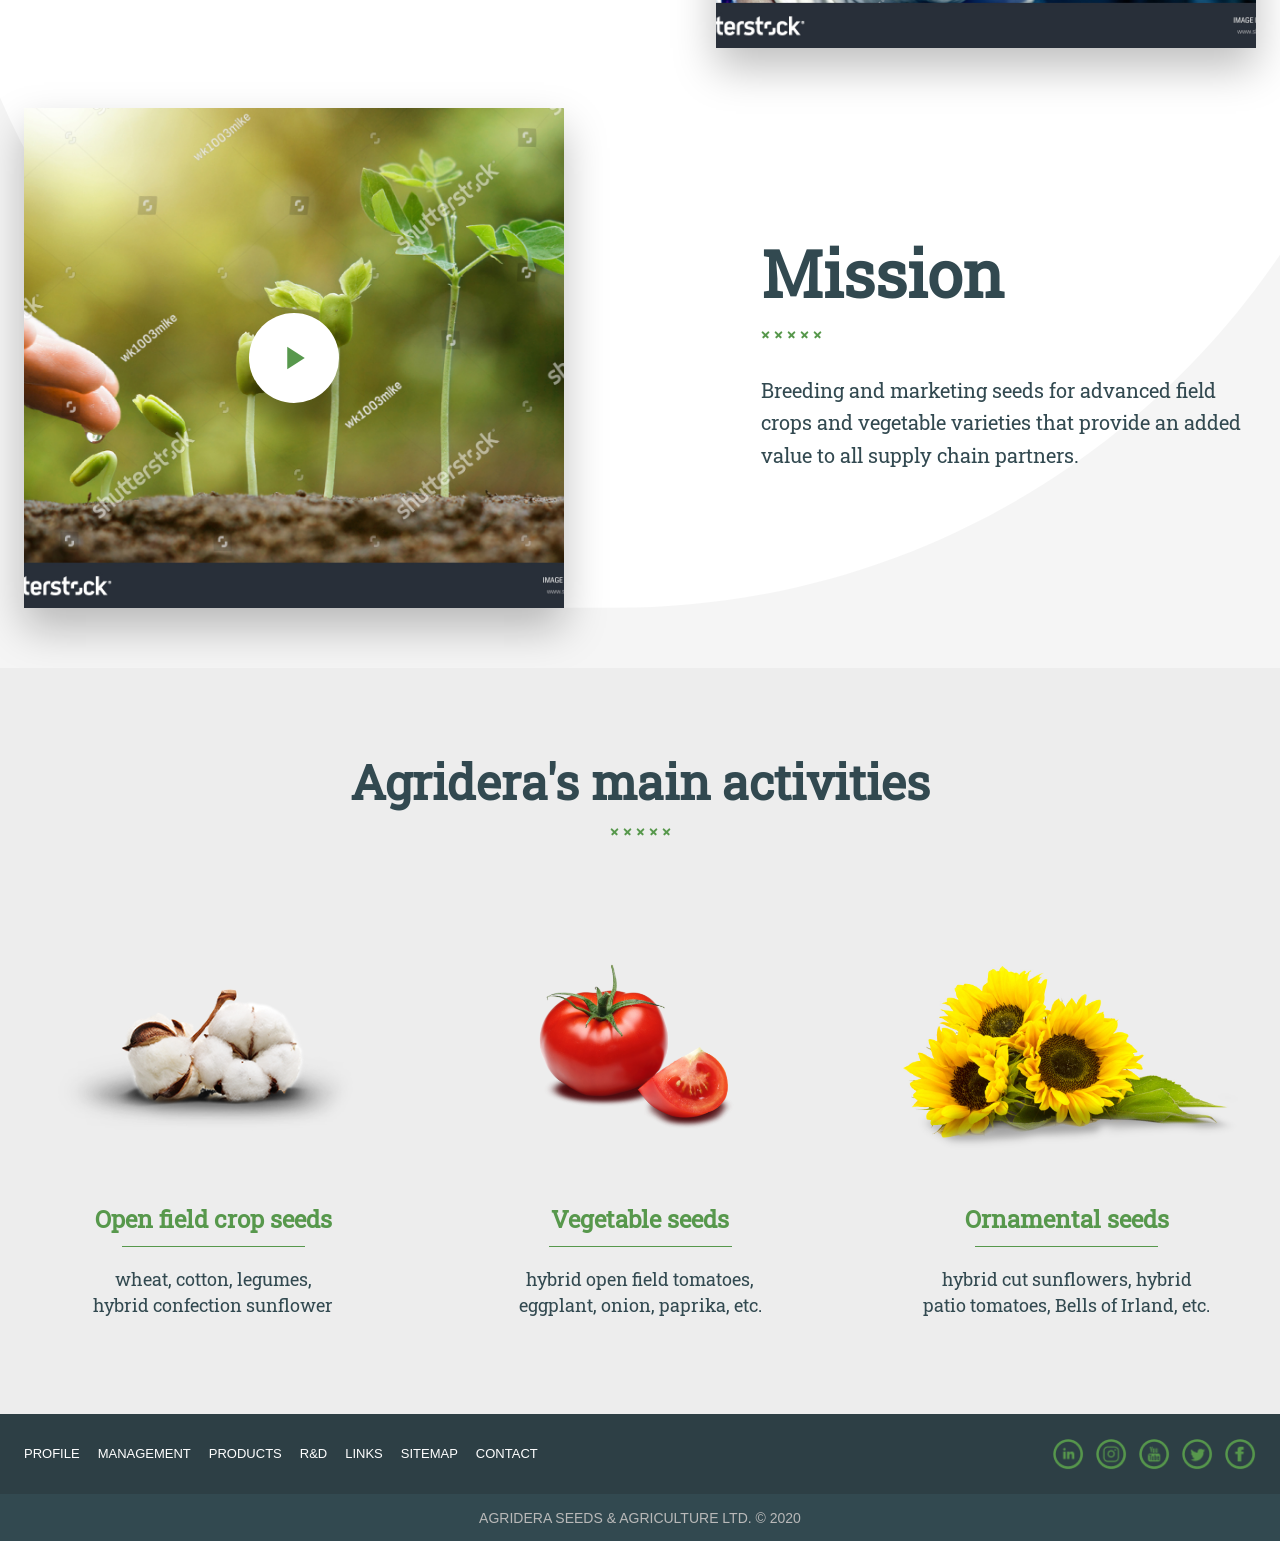
==== commit 2e326f58: "Add adaptive and js code | pr 5,6" ====
--- a/index.html
+++ b/index.html
@@ -10,6 +10,7 @@
     <link rel="stylesheet" href="css/header.css">
     <link rel="stylesheet" href="css/middle.css">
     <link rel="stylesheet" href="css/footer.css">
+    <link rel="stylesheet" href="css/responsive.css">
 </head>
 <body>
 
@@ -17,14 +18,12 @@
     <header class="header">
         <div class="header__inner">
 
-            <!-- Логотип слева -->
             <div class="header__logo">
                 <a href="index.html">
                     <img src="images/logo.png" alt="Agridera logo">
                 </a>
             </div>
 
-            <!-- Правая часть: Search сверху + Nav снизу -->
             <div class="header__right">
                 <div class="header__top">
                     <div class="header__search">
@@ -37,7 +36,6 @@
                         </button>
                     </div>
                 </div>
-
                 <div class="header__bottom">
                     <nav class="header__nav">
                         <ul class="header__nav-list">
@@ -46,11 +44,18 @@
                             <li class="header__nav-item"><a class="header__nav-link" href="tomato_all.html">Products</a></li>
                             <li class="header__nav-item"><a class="header__nav-link" href="#">Services</a></li>
                             <li class="header__nav-item"><a class="header__nav-link" href="#">R &amp; D</a></li>
-                            <li class="header__nav-item"><a class="header__nav-link" href="#">Contact</a></li>
+                            <li class="header__nav-item"><a class="header__nav-link" href="contactUS.html">Contact</a></li>
                         </ul>
                     </nav>
                 </div>
             </div>
+
+            <!-- Бургер кнопка -->
+            <button class="burger" id="burger" aria-label="Menu">
+                <span class="burger__line"></span>
+                <span class="burger__line"></span>
+                <span class="burger__line"></span>
+            </button>
 
         </div>
     </header>
@@ -66,119 +71,95 @@
     <!-- ICONS ROW -->
     <section class="icons-row">
         <div class="icons-row__inner">
-
             <div class="icons-row__item">
                 <img src="images/icon-wheat.svg" alt="Wheat">
                 <span>Wheat</span>
             </div>
-
             <div class="icons-row__item">
                 <img src="images/icon-watermelon.svg" alt="Confection Watermelon">
                 <span>Confection Watermelon</span>
             </div>
-
             <div class="icons-row__item">
                 <img src="images/icon-clover.svg" alt="Clover">
                 <span>Clover</span>
             </div>
-
             <div class="icons-row__item">
                 <img src="images/icon-sunflower.svg" alt="Confection Sunflower">
                 <span>Confection Sunflower</span>
             </div>
-
             <div class="icons-row__item">
                 <img src="images/icon-tomato.svg" alt="Tomato">
                 <span>Tomato</span>
             </div>
-
             <div class="icons-row__item">
                 <img src="images/icon-eggplant.svg" alt="Eggplant P/O">
                 <span>Eggplant P/O</span>
             </div>
-
             <div class="icons-row__item">
                 <img src="images/icon-ornamental.svg" alt="Ornamental Sunflower">
                 <span>Ornamental Sunflower</span>
             </div>
-
         </div>
     </section>
 
-    <!-- VISION + MISSION wrapper с овалами -->
+    <!-- VISION + MISSION -->
     <div class="vm-wrapper">
-
-        <!-- Левый лист -->
         <div class="vm-shape vm-left">
             <svg viewBox="0 0 1027 1098" fill="none" xmlns="http://www.w3.org/2000/svg">
                 <path d="M397.029 268.003C325.993 245.4 251.727 229.255 177.461 222.797C117.069 218.483 55.2355 219.933 -6.11356 221.371C-36.6085 222.085 -66.9822 222.797 -97 222.797V280.918C-97 732.971 267.871 1097.84 719.925 1097.84H929.806V781.406C942.722 506.945 613.369 342.268 397.029 268.003Z" fill="white"/>
             </svg>
         </div>
-
-        <!-- Центральный круг -->
         <div class="vm-shape vm-center">
             <svg viewBox="0 0 375 375" fill="none" xmlns="http://www.w3.org/2000/svg">
                 <circle cx="187.5" cy="187.5" r="187.5" fill="white"/>
             </svg>
         </div>
-
-        <!-- Правый лист -->
         <div class="vm-shape vm-right">
             <svg viewBox="-97 0 1124 1098" fill="none" xmlns="http://www.w3.org/2000/svg" style="transform: scaleX(-1); overflow: visible;">
                 <path d="M397.029 268.003C325.993 245.4 251.727 229.255 177.461 222.797C117.069 218.483 55.2355 219.933 -6.11356 221.371C-36.6085 222.085 -66.9822 222.797 -97 222.797V280.918C-97 732.971 267.871 1097.84 719.925 1097.84H929.806V781.406C942.722 506.945 613.369 342.268 397.029 268.003Z" fill="white"/>
             </svg>
         </div>
 
-    <!-- VISION -->
-    <section class="vision">
-        <div class="vision__inner">
-            <div class="vision__text">
-                <h2 class="vision__title">Vision</h2>
-                <div class="dots-row"><span class="dot-cross"></span><span class="dot-cross"></span><span class="dot-cross"></span><span class="dot-cross"></span><span class="dot-cross"></span></div>
-                <p class="vision__desc">We believe in long-term growth with an emphasis on the potential of emerging markets. We also support the global need of feeding the growing population.</p>
-            </div>
-            <div class="vision__image">
-                <img src="images/vision.png" alt="Vision">
-            </div>
-        </div>
-    </section>
-
-    <!-- MISSION -->
-    <section class="mission">
-        <div class="mission__inner">
-            <div class="mission__image">
-                <img src="images/mission.png" alt="Mission">
-                <div class="mission__play">
-                    <svg viewBox="0 0 24 24" fill="#57984C">
-                        <polygon points="5,3 19,12 5,21"/>
-                    </svg>
-                </div>
-            </div>
-            <div class="mission__text">
-                <h2 class="mission__title">Mission</h2>
-                <div class="dots-row"><span class="dot-cross"></span><span class="dot-cross"></span><span class="dot-cross"></span><span class="dot-cross"></span><span class="dot-cross"></span></div>
-                <p class="mission__desc">Breeding and marketing seeds for advanced field crops and vegetable varieties that provide an added value to all supply chain partners.</p>
-            </div>
-        </div>
-    </section>
-
-    </div><!-- end vm-wrapper -->
+        <section class="vision">
+            <div class="vision__inner">
+                <div class="vision__text">
+                    <h2 class="vision__title">Vision</h2>
+                    <div class="dots-row"><span class="dot-cross"></span><span class="dot-cross"></span><span class="dot-cross"></span><span class="dot-cross"></span><span class="dot-cross"></span></div>
+                    <p class="vision__desc">We believe in long-term growth with an emphasis on the potential of emerging markets. We also support the global need of feeding the growing population.</p>
+                </div>
+                <div class="vision__image">
+                    <img src="images/vision.png" alt="Vision">
+                </div>
+            </div>
+        </section>
+
+        <section class="mission">
+            <div class="mission__inner">
+                <div class="mission__image">
+                    <img src="images/mission.png" alt="Mission">
+                    <div class="mission__play">
+                        <svg viewBox="0 0 24 24" fill="#57984C">
+                            <polygon points="5,3 19,12 5,21"/>
+                        </svg>
+                    </div>
+                </div>
+                <div class="mission__text">
+                    <h2 class="mission__title">Mission</h2>
+                    <div class="dots-row"><span class="dot-cross"></span><span class="dot-cross"></span><span class="dot-cross"></span><span class="dot-cross"></span><span class="dot-cross"></span></div>
+                    <p class="mission__desc">Breeding and marketing seeds for advanced field crops and vegetable varieties that provide an added value to all supply chain partners.</p>
+                </div>
+            </div>
+        </section>
+    </div>
 
     <!-- MAIN ACTIVITIES -->
     <section class="activities">
         <div class="activities__inner">
-
             <h2 class="activities__title">Agridera's main activities</h2>
             <div class="dots-row activities__dots">
-                <span class="dot-cross"></span>
-                <span class="dot-cross"></span>
-                <span class="dot-cross"></span>
-                <span class="dot-cross"></span>
-                <span class="dot-cross"></span>
-            </div>
-
+                <span class="dot-cross"></span><span class="dot-cross"></span><span class="dot-cross"></span><span class="dot-cross"></span><span class="dot-cross"></span>
+            </div>
             <div class="activities__cards">
-
                 <div class="activities__card">
                     <div class="activities__card-img">
                         <img src="images/wheat.png" alt="Open field crop seeds">
@@ -187,7 +168,6 @@
                     <div class="activities__card-line"></div>
                     <p class="activities__card-desc">wheat, cotton, legumes,<br>hybrid confection sunflower</p>
                 </div>
-
                 <div class="activities__card">
                     <div class="activities__card-img">
                         <img src="images/tomato.png" alt="Vegetable seeds">
@@ -196,7 +176,6 @@
                     <div class="activities__card-line"></div>
                     <p class="activities__card-desc">hybrid open field tomatoes,<br>eggplant, onion, paprika, etc.</p>
                 </div>
-
                 <div class="activities__card">
                     <div class="activities__card-img">
                         <img src="images/sunflower.jpg" alt="Ornamental seeds">
@@ -205,16 +184,12 @@
                     <div class="activities__card-line"></div>
                     <p class="activities__card-desc">hybrid cut sunflowers, hybrid<br>patio tomatoes, Bells of Irland, etc.</p>
                 </div>
-
             </div>
         </div>
     </section>
 
-    <!-- FOOTER -->
     <!-- FOOTER -->
     <footer class="footer">
-
-        <!-- Верхняя часть: навигация + соцсети -->
         <div class="footer__top">
             <nav class="footer__nav">
                 <a href="#">PROFILE</a>
@@ -223,9 +198,8 @@
                 <a href="#">R&amp;D</a>
                 <a href="#">LINKS</a>
                 <a href="#">SITEMAP</a>
-                <a href="#">CONTACT</a>
+                <a href="contactUS.html">CONTACT</a>
             </nav>
-
             <div class="footer__social">
                 <a href="#"><img src="images/Ico_in.png" alt="LinkedIn"></a>
                 <a href="#"><img src="images/Ico_inst.png" alt="Instagram"></a>
@@ -234,16 +208,20 @@
                 <a href="#"><img src="images/Ico_fb.png" alt="Facebook"></a>
             </div>
         </div>
-
-        <!-- Нижняя часть: копирайт -->
         <div class="footer__bottom">
             <p class="footer__copy">AGRIDERA SEEDS &amp; AGRICULTURE LTD. © 2020</p>
         </div>
-
     </footer>
 
     <script src="https://code.jquery.com/jquery-3.2.1.slim.min.js"></script>
     <script src="https://cdnjs.cloudflare.com/ajax/libs/popper.js/1.12.9/umd/popper.min.js"></script>
     <script src="https://stackpath.bootstrapcdn.com/bootstrap/4.0.0/js/bootstrap.min.js"></script>
+    <script>
+        var burger = document.getElementById("burger");
+        var nav = document.querySelector(".header__right");
+        burger.addEventListener("click", function() {
+            nav.classList.toggle("is-open");
+        });
+    </script>
 </body>
 </html>
--- a/css/middle.css
+++ b/css/middle.css
@@ -876,4 +876,291 @@
     font-weight: 700;
     font-size: 17px;
     color: #57984C;
+}
+
+/* ================================================
+   CONTACT US PAGE
+   ================================================ */
+ 
+/* Hero фото */
+.contact-hero {
+    width: 100%;
+    height: 480px;
+    overflow: hidden;
+}
+ 
+.contact-hero img {
+    width: 100%;
+    height: 100%;
+    object-fit: cover;
+    display: block;
+}
+ 
+/* Основная секция */
+.contact-main {
+    background-color: #F7F7F7;
+    padding-bottom: 60px;
+}
+ 
+.contact-inner {
+    max-width: 1110px;
+    margin: 0 auto;
+    padding-top: 48px;
+}
+ 
+/* Заголовок Contact us */
+.contact-title {
+    font-family: 'RobotoSlab', serif;
+    font-weight: 700;
+    font-size: 44px;
+    line-height: 143%;
+    color: #324950;
+    margin: 0 0 0 0;
+}
+
+.contact-main .dots-row {
+    margin-top: 50px; 
+    margin-bottom: 50px; 
+}
+ 
+/* ===== ФОРМА ===== */
+.contact-form {
+    display: grid;
+    grid-template-columns: 350px 635px;
+    column-gap: 125px;
+    row-gap: 0;
+}
+ 
+.contact-form__group {
+    display: flex;
+    flex-direction: column;
+    margin-bottom: 18px;
+}
+ 
+.contact-form__label {
+    font-family: 'RobotoSlab', serif;
+    font-weight: 400;
+    font-size: 17px;
+    line-height: 150%;
+    color: #324950;
+    margin-bottom: 6px;
+}
+ 
+.contact-form__input,
+.contact-form__select {
+    width: 100%;
+    height: 55px;
+    border: 1px solid #DADADA;
+    border-radius: 10px;
+    background: #FFFFFF;
+    padding: 0 14px;
+    font-family: 'RobotoSlab', serif;
+    font-size: 17px;
+    color: #324950;
+    outline: none;
+    appearance: none;
+    -webkit-appearance: none;
+    box-sizing: border-box;
+}
+ 
+.contact-form__input:focus,
+.contact-form__select:focus {
+    border-color: #57984C;
+}
+ 
+/* Селект со стрелкой */
+.contact-form__select-wrap {
+    position: relative;
+}
+ 
+.contact-form__select-wrap::after {
+    content: '';
+    position: absolute;
+    right: 16px;
+    top: 50%;
+    transform: translateY(-50%);
+    width: 0;
+    height: 0;
+    border-left: 6px solid transparent;
+    border-right: 6px solid transparent;
+    border-top: 7px solid #324950;
+    pointer-events: none;
+}
+ 
+/* Большое текстовое поле */
+.contact-form__textarea {
+    width: 100%;
+    height: 391px;
+    border: 1px solid #DADADA;
+    border-radius: 10px;
+    background: #FFFFFF;
+    padding: 14px;
+    font-family: 'RobotoSlab', serif;
+    font-size: 17px;
+    color: #324950;
+    outline: none;
+    resize: none;
+    line-height: 150%;
+    box-sizing: border-box;
+}
+ 
+.contact-form__textarea:focus {
+    border-color: #57984C;
+}
+ 
+/* Правая колонка: textarea занимает 4 строки */
+.contact-form__group--textarea {
+    grid-row: span 4;
+    margin-bottom: 18px;
+}
+ 
+/* Строка с каптчей и кнопкой — правая колонка */
+.contact-form__bottom {
+    grid-column: 2;
+    margin-top: 0;
+}
+ 
+.contact-form__captcha-label {
+    font-family: 'RobotoSlab', serif;
+    font-weight: 400;
+    font-size: 17px;
+    line-height: 150%;
+    color: #324950;
+    margin-bottom: 8px;
+}
+ 
+.contact-form__captcha-row {
+    display: flex;
+    align-items: center;
+    justify-content: flex-end;
+    gap: 12px;
+}
+ 
+.contact-form__captcha-img {
+    display: block;
+    width: 99px;
+    height: 27px;
+    flex-shrink: 0;
+    mix-blend-mode: multiply;
+    object-fit: contain;
+}
+ 
+.contact-form__captcha-input {
+    width: 225px;
+    height: 55px;
+    border: 1px solid #DADADA;
+    border-radius: 10px;
+    background: #FFFFFF;
+    padding: 0 14px;
+    font-family: 'RobotoSlab', serif;
+    font-size: 17px;
+    color: #324950;
+    outline: none;
+    box-sizing: border-box;
+    flex-shrink: 0;
+}
+ 
+.contact-form__captcha-input:focus {
+    border-color: #57984C;
+}
+ 
+.btn-send {
+    height: 55px;
+    width: 255px;
+    background: #57984C;
+    color: #FFFFFF;
+    border: none;
+    border-radius: 60px;
+    font-family: 'RobotoSlab', serif;
+    font-weight: 400;
+    font-size: 17px;
+    line-height: 200%;
+    cursor: pointer;
+    transition: background 0.2s;
+    white-space: nowrap;
+    flex-shrink: 0;
+}
+ 
+.btn-send:hover {
+    background: #4a8040;
+}
+ 
+/* ===== OUR ADDRESS */
+.contact-address {
+    width: 100%;
+    background: #FFFFFF;
+    padding: 40px 0;
+    text-align: center;
+}
+ 
+.contact-address__inner {
+    max-width: 1110px;
+    margin: 0 auto;
+    display: flex;
+    flex-direction: column;
+    align-items: center;
+}
+ 
+.contact-address__title {
+    font-family: 'RobotoSlab', serif;
+    font-weight: 700;
+    font-size: 20px;
+    line-height: 143%;
+    color: #57984C;
+    display: inline-block;
+    padding-bottom: 6px;
+    border-bottom: 1px solid #57984C;
+    width: 183px;
+    text-align: center;
+    margin-bottom: 16px;
+}
+ 
+.contact-address__text {
+    font-family: 'RobotoSlab', serif;
+    font-weight: 400;
+    font-size: 17px;
+    line-height: 150%;
+    color: #324950;
+    text-align: center;
+}
+ 
+.contact-address__text a {
+    color: #57984C;
+    text-decoration: none;
+}
+ 
+.contact-address__text a:hover {
+    text-decoration: underline;
+}
+
+/* ===== CART BUTTONS ===== */
+.btn-cart {
+    display: inline-block;
+    margin-top: 24px;
+    padding: 14px 32px;
+    font-family: 'Heebo', sans-serif;
+    font-size: 16px;
+    font-weight: 700;
+    text-decoration: none;
+    cursor: pointer;
+    border: none;
+}
+
+.btn-cart--add {
+    background-color: #57984C;
+    color: #ffffff;
+}
+
+.btn-cart--add:hover {
+    opacity: 0.85;
+}
+
+.btn-cart--go {
+    background-color: #324950;
+    color: #ffffff;
+}
+
+.btn-cart--go:hover {
+    opacity: 0.85;
+    color: #ffffff;
 }
--- a/css/responsive.css
+++ b/css/responsive.css
@@ -0,0 +1,710 @@
+/* ================================================
+   RESPONSIVE.CSS
+   ================================================ */
+
+/* ===== ГЛОБАЛЬНИЙ ФІКС ===== */
+html, body {
+    margin: 0;
+    padding: 0;
+    overflow-x: hidden;
+}
+
+/* ===== BURGER BUTTON ===== */
+.burger {
+    display: none;
+    flex-direction: column;
+    justify-content: center;
+    gap: 5px;
+    width: 36px;
+    height: 36px;
+    background: transparent;
+    border: none;
+    cursor: pointer;
+    padding: 0;
+    flex-shrink: 0;
+    z-index: 20;
+}
+.burger__line {
+    display: block;
+    width: 100%;
+    height: 3px;
+    background: #324950;
+    border-radius: 2px;
+    transition: all 0.3s;
+}
+
+/* Бургер завжди #324950 */
+.header:not(.header--white) .burger__line {
+    background: #324950;
+}
+
+/* ===== ФІКС ФУТЕРА ===== */
+.footer {
+    margin-bottom: 0 !important;
+    padding-bottom: 0 !important;
+    display: block;
+}
+.footer__bottom {
+    margin-bottom: 0 !important;
+}
+
+/* ================================================
+   1600px
+   ================================================ */
+@media (max-width: 1600px) {
+
+    .header__inner,
+    .header--white .header__inner {
+        max-width: 100%;
+        padding-left: 40px;
+        padding-right: 40px;
+        box-sizing: border-box;
+    }
+
+    .product-page__inner,
+    .contact-inner,
+    .vision__inner,
+    .mission__inner,
+    .tomato-content__inner {
+        max-width: 100%;
+        padding-left: 40px;
+        padding-right: 40px;
+        box-sizing: border-box;
+    }
+
+    .activities__inner {
+        padding-left: 60px;
+        padding-right: 60px;
+        box-sizing: border-box;
+    }
+
+    .tomato-gallery {
+        width: auto;
+        margin-left: auto;
+        margin-right: auto;
+        padding-left: 40px;
+        padding-right: 40px;
+        grid-template-columns: repeat(3, 1fr);
+        box-sizing: border-box;
+    }
+    .tomato-card { width: 100%; }
+    .tomato-card__img-wrap { width: 100%; }
+    .tomato-card__img-wrap img {
+        width: 100%;
+        height: 260px;
+        object-fit: cover;
+    }
+    .tomato-quote-row {
+        width: auto;
+        margin-left: 40px;
+        margin-right: 40px;
+        box-sizing: border-box;
+    }
+    .tomato-columns {
+        max-width: 100%;
+        margin-left: 40px;
+        margin-right: 40px;
+        box-sizing: border-box;
+    }
+
+    .product-content__left { width: auto; flex: 1; }
+    .product-content__right { width: auto; flex: 0 0 480px; }
+    .product-photo { width: 100%; height: auto; }
+
+    .footer__top { padding: 0 40px; box-sizing: border-box; }
+}
+
+/* ================================================
+   1480px
+   ================================================ */
+@media (max-width: 1480px) {
+
+    .header__inner,
+    .header--white .header__inner {
+        padding-left: 30px;
+        padding-right: 30px;
+        box-sizing: border-box;
+    }
+
+    .product-page__inner,
+    .contact-inner,
+    .vision__inner,
+    .mission__inner,
+    .tomato-content__inner {
+        padding-left: 30px;
+        padding-right: 30px;
+        box-sizing: border-box;
+    }
+
+    .activities__inner {
+        padding-left: 40px;
+        padding-right: 40px;
+        box-sizing: border-box;
+    }
+
+    .tomato-gallery,
+    .tomato-quote-row,
+    .tomato-columns {
+        margin-left: 30px;
+        margin-right: 30px;
+        box-sizing: border-box;
+    }
+
+    .product-content { gap: 30px; }
+    .product-content__right { flex: 0 0 420px; }
+
+    .contact-form {
+        grid-template-columns: 280px 1fr;
+        column-gap: 40px;
+    }
+
+    .footer__top { padding: 0 30px; box-sizing: border-box; }
+}
+
+/* ================================================
+   1280px
+   ================================================ */
+@media (max-width: 1280px) {
+
+    .header__inner,
+    .header--white .header__inner {
+        padding-left: 24px;
+        padding-right: 24px;
+        box-sizing: border-box;
+        max-width: 100%;
+    }
+    .header__logo { flex-shrink: 0; }
+    a.header__nav-link { font-size: 15px; }
+    .header__nav-list { gap: 14px; }
+
+    .product-page__inner,
+    .contact-inner,
+    .vision__inner,
+    .mission__inner,
+    .tomato-content__inner {
+        padding-left: 24px;
+        padding-right: 24px;
+        box-sizing: border-box;
+        max-width: 100%;
+    }
+
+    .activities__inner {
+        padding-left: 30px;
+        padding-right: 30px;
+        max-width: 100%;
+        box-sizing: border-box;
+    }
+    .activities__title { font-size: 48px; }
+
+    .tomato-gallery,
+    .tomato-quote-row,
+    .tomato-columns {
+        margin-left: 24px;
+        margin-right: 24px;
+        max-width: calc(100% - 48px);
+        box-sizing: border-box;
+    }
+    .tomato-gallery {
+        grid-template-columns: repeat(3, 1fr);
+        gap: 20px;
+    }
+
+    .product-title { font-size: 40px; }
+    .product-content__right { flex: 0 0 380px; }
+    .characteristics__grid {
+        grid-template-columns: 1fr 1fr;
+        column-gap: 20px;
+    }
+    .characteristics__grid > :nth-child(2),
+    .characteristics__grid > :nth-child(4) { margin-left: 0; }
+
+    .contact-form {
+        grid-template-columns: 250px 1fr;
+        column-gap: 30px;
+    }
+    .btn-send { width: 190px; font-size: 14px; }
+
+    .footer__top { padding: 0 24px; box-sizing: border-box; }
+    .footer__nav { gap: 18px; }
+    .footer__nav a { font-size: 13px; }
+}
+
+/* ================================================
+   1024px — BURGER ON
+   ================================================ */
+@media (max-width: 1024px) {
+
+    .burger { display: flex; }
+
+    .header:not(.header--white) {
+        position: absolute !important;
+        background: transparent !important;
+    }
+    .header--white { position: relative !important; }
+
+    .header__inner,
+    .header--white .header__inner {
+        display: flex;
+        align-items: center;
+        justify-content: space-between;
+        padding: 14px 24px;
+        max-width: 100%;
+        box-sizing: border-box;
+    }
+
+    .header__right {
+        display: none !important;
+        position: absolute;
+        top: 100%;
+        left: 0;
+        right: 0;
+        background: #ffffff;
+        flex-direction: column !important;
+        padding: 16px 24px 24px;
+        box-shadow: 0 6px 20px rgba(0,0,0,0.12);
+        z-index: 999;
+        box-sizing: border-box;
+        width: 100%;
+    }
+    .header__right.is-open { display: flex !important; }
+
+    .header__logo img,
+    .header--white .header__logo img { width: 130px; height: auto; }
+
+    .header__search {
+        max-width: 100%;
+        margin-bottom: 16px;
+        box-sizing: border-box;
+    }
+
+    .header__nav-list {
+        flex-direction: column;
+        align-items: flex-start;
+        gap: 0;
+        width: 100%;
+    }
+    .header__nav-item {
+        width: 100%;
+        border-bottom: 1px solid #ebebeb;
+    }
+    a.header__nav-link {
+        display: block;
+        padding: 12px 0;
+        font-size: 17px;
+        color: #324950 !important;
+    }
+
+    .header:not(.header--white) .header__right a.header__nav-link { color: #324950 !important; }
+    .header:not(.header--white) .header__search input[type="text"] { color: #324950; }
+    .header:not(.header--white) .header__search input[type="text"]::placeholder { color: #324950; opacity: 1; }
+    .header:not(.header--white) .header__search { border-bottom-color: #324950; }
+    .header:not(.header--white) .header__search button svg { stroke: #324950; }
+
+    /* Index */
+    .icons-row { height: auto; padding: 24px 0; }
+    .icons-row__inner { flex-wrap: wrap; justify-content: center; gap: 20px; padding: 0 24px; }
+    .icons-row__item { width: calc(25% - 20px); min-width: 80px; }
+    .icons-row__item span { font-size: 14px; }
+
+    .vision__inner,
+    .mission__inner { flex-direction: column; gap: 24px; padding: 0 24px; }
+    .mission__inner { flex-direction: column-reverse; }
+    .vision__text,
+    .mission__text { flex: none; max-width: 100%; width: 100%; }
+    .vision__image img,
+    .mission__image img { width: 100%; height: auto; }
+    .vision__title,
+    .mission__title { font-size: 48px; }
+
+    .activities__inner { padding-left: 24px; padding-right: 24px; box-sizing: border-box; }
+    .activities__title { font-size: 40px; }
+    .activities__cards { flex-direction: column; align-items: center; gap: 32px; }
+    .activities__card { width: 100%; max-width: 420px; }
+
+    /* Tomato all */
+    .tomato-content__inner { padding: 32px 24px; box-sizing: border-box; }
+    .tomato-columns {
+        flex-direction: column;
+        margin-left: 24px;
+        margin-right: 24px;
+        width: auto;
+        max-width: calc(100% - 48px);
+        box-sizing: border-box;
+        gap: 24px;
+    }
+    .tomato-gallery {
+        grid-template-columns: repeat(2, 1fr);
+        gap: 20px;
+        margin-left: 24px;
+        margin-right: 24px;
+        width: auto;
+        max-width: calc(100% - 48px);
+        box-sizing: border-box;
+    }
+    .tomato-quote-row {
+        margin-left: 24px;
+        margin-right: 24px;
+        width: auto;
+        max-width: calc(100% - 48px);
+        box-sizing: border-box;
+    }
+
+    /* Tomato one */
+    .product-page__inner { padding-left: 24px; padding-right: 24px; box-sizing: border-box; }
+    .product-content { flex-direction: column; gap: 32px; }
+    .product-content__left,
+    .product-content__right { width: 100%; flex: none; box-sizing: border-box; }
+    .product-content__right {
+        display: flex;
+        flex-direction: column;
+        align-items: center;
+    }
+    .product-photo { width: 100%; max-width: 500px; height: auto; }
+    .product-title { font-size: 36px; word-break: break-word; }
+    .characteristics__grid { grid-template-columns: 1fr 1fr; column-gap: 20px; }
+    .characteristics__grid > :nth-child(2),
+    .characteristics__grid > :nth-child(4) { margin-left: 0; }
+    .btn-download { width: 225px; justify-content: center; margin: 0 auto; }
+
+    /* Contact */
+    .contact-inner { padding-left: 24px; padding-right: 24px; box-sizing: border-box; overflow: hidden; }
+    .contact-form {
+        display: flex !important;
+        flex-direction: column !important;
+        width: 100% !important;
+        box-sizing: border-box !important;
+        overflow: hidden;
+    }
+    .contact-form__group {
+        width: 100% !important;
+        max-width: 100% !important;
+        box-sizing: border-box !important;
+        margin-bottom: 16px;
+    }
+    .contact-form__input,
+    .contact-form__select,
+    .contact-form__textarea,
+    .contact-form__captcha-input {
+        width: 100% !important;
+        max-width: 100% !important;
+        box-sizing: border-box !important;
+    }
+    .contact-form__select-wrap { width: 100% !important; box-sizing: border-box; }
+    .contact-form__group--textarea { width: 100% !important; }
+    .contact-form__textarea { height: 200px; width: 100% !important; box-sizing: border-box !important; }
+    .contact-form__bottom { width: 100% !important; box-sizing: border-box !important; }
+    .contact-form__captcha-row { flex-wrap: wrap; justify-content: flex-start; gap: 10px; }
+    .btn-send { width: 100% !important; }
+
+    /* Footer */
+    .footer__top {
+        flex-direction: column;
+        height: auto;
+        padding: 24px 16px;
+        gap: 16px;
+        text-align: center;
+        box-sizing: border-box;
+    }
+    .footer__nav { flex-wrap: wrap; justify-content: center; gap: 10px; }
+    .footer__nav a { font-size: 13px; }
+}
+
+/* ================================================
+   768px — iPad
+   ================================================ */
+@media (max-width: 768px) {
+
+    .burger { display: flex; }
+
+    .header:not(.header--white) {
+        position: absolute !important;
+        background: transparent !important;
+    }
+    .header--white { position: relative !important; }
+
+    .header__inner,
+    .header--white .header__inner {
+        display: flex;
+        align-items: center;
+        justify-content: space-between;
+        padding: 12px 20px;
+        max-width: 100%;
+        box-sizing: border-box;
+    }
+
+    .header__right {
+        display: none !important;
+        position: absolute;
+        top: 100%;
+        left: 0;
+        right: 0;
+        background: #ffffff;
+        flex-direction: column !important;
+        padding: 16px 20px 24px;
+        box-shadow: 0 6px 20px rgba(0,0,0,0.12);
+        z-index: 999;
+        box-sizing: border-box;
+        width: 100%;
+    }
+    .header__right.is-open { display: flex !important; }
+
+    .header__logo img,
+    .header--white .header__logo img { width: 110px; height: auto; }
+    .header__search { max-width: 100%; margin-bottom: 14px; box-sizing: border-box; }
+    .header__nav-list { flex-direction: column; align-items: flex-start; gap: 0; width: 100%; }
+    .header__nav-item { width: 100%; border-bottom: 1px solid #ebebeb; }
+    a.header__nav-link { display: block; padding: 12px 0; font-size: 16px; color: #324950 !important; }
+
+    .header:not(.header--white) .header__right a.header__nav-link { color: #324950 !important; }
+    .header:not(.header--white) .header__search input[type="text"] { color: #324950; }
+    .header:not(.header--white) .header__search input[type="text"]::placeholder { color: #324950; opacity: 1; }
+    .header:not(.header--white) .header__search { border-bottom-color: #324950; }
+    .header:not(.header--white) .header__search button svg { stroke: #324950; }
+
+    /* Index */
+    .hero { min-height: 60vh; }
+    .hero__title { font-size: 32px; }
+    .icons-row { height: auto; padding: 20px 0; }
+    .icons-row__inner { flex-wrap: wrap; justify-content: center; gap: 16px; padding: 0 20px; }
+    .icons-row__item { width: calc(33% - 12px); }
+    .icons-row__item span { font-size: 13px; }
+    .vision__title, .mission__title { font-size: 40px; }
+    .vision__desc, .mission__desc { font-size: 17px; }
+    .activities__title { font-size: 34px; }
+    .activities__cards { flex-direction: column; align-items: center; gap: 32px; }
+    .activities__card { width: 100%; max-width: 420px; }
+
+    /* Tomato all */
+    .tomato-content__title { font-size: 30px; }
+    .tomato-columns {
+        flex-direction: column;
+        margin-left: 16px;
+        margin-right: 16px;
+        width: auto;
+        max-width: calc(100% - 32px);
+        box-sizing: border-box;
+    }
+    .tomato-col { width: 100%; }
+    .tomato-content__inner { padding-left: 16px; padding-right: 16px; box-sizing: border-box; }
+    .tomato-gallery {
+        grid-template-columns: repeat(2, 1fr);
+        margin-left: 16px;
+        margin-right: 16px;
+        width: auto;
+        max-width: calc(100% - 32px);
+        box-sizing: border-box;
+        gap: 16px;
+    }
+    .tomato-quote-row {
+        margin-left: 16px;
+        margin-right: 16px;
+        width: auto;
+        max-width: calc(100% - 32px);
+        box-sizing: border-box;
+    }
+
+    /* Tomato one — iPad */
+    .product-content { flex-direction: column; gap: 32px; }
+    .product-content__left,
+    .product-content__right { width: 100%; flex: none; box-sizing: border-box; }
+    .product-content__right {
+        display: flex;
+        flex-direction: column;
+        align-items: center;
+    }
+    .product-photo { width: 100%; max-width: 480px; height: auto; }
+    .product-title { font-size: 30px; word-break: break-word; }
+    .product-highlight__text { font-size: 22px; }
+    .characteristics__grid { grid-template-columns: 1fr 1fr; column-gap: 20px; }
+    .characteristics__grid > :nth-child(2),
+    .characteristics__grid > :nth-child(4) { margin-left: 0 !important; }
+    .btn-download { width: 225px; justify-content: center; margin: 0 auto; }
+
+    /* Contact */
+    .contact-hero { height: 260px; }
+    .contact-title { font-size: 32px; }
+    .contact-inner { padding-left: 16px; padding-right: 16px; box-sizing: border-box; overflow: hidden; }
+    .contact-form {
+        display: flex !important;
+        flex-direction: column !important;
+        width: 100% !important;
+        box-sizing: border-box !important;
+        overflow: hidden;
+    }
+    .contact-form__group {
+        width: 100% !important;
+        max-width: 100% !important;
+        box-sizing: border-box !important;
+        margin-bottom: 16px;
+    }
+    .contact-form__input,
+    .contact-form__select,
+    .contact-form__textarea,
+    .contact-form__captcha-input {
+        width: 100% !important;
+        max-width: 100% !important;
+        box-sizing: border-box !important;
+    }
+    .contact-form__select-wrap { width: 100% !important; box-sizing: border-box; }
+    .contact-form__group--textarea { width: 100% !important; }
+    .contact-form__textarea { height: 180px; width: 100% !important; box-sizing: border-box !important; }
+    .contact-form__bottom { width: 100% !important; box-sizing: border-box !important; }
+    .contact-form__captcha-row { flex-wrap: wrap; justify-content: flex-start; gap: 10px; }
+    .btn-send { width: 100% !important; }
+
+    /* Footer */
+    .footer__top {
+        flex-direction: column;
+        height: auto;
+        padding: 24px 16px;
+        gap: 16px;
+        text-align: center;
+        box-sizing: border-box;
+    }
+    .footer__nav { flex-wrap: wrap; justify-content: center; gap: 10px; }
+    .footer__nav a { font-size: 13px; }
+}
+
+/* ================================================
+   480px — великий телефон
+   ================================================ */
+@media (max-width: 480px) {
+
+    /* Tomato one */
+    .product-title { font-size: 26px; word-break: break-word; }
+    .product-title--green { font-size: 20px; }
+    .product-photo { width: 100%; max-width: 100%; height: auto; }
+    .product-content__right {
+        display: flex;
+        flex-direction: column;
+        align-items: center;
+        width: 100%;
+    }
+    .btn-download { width: 200px; margin: 0 auto; justify-content: center; }
+
+    /* Characteristics — лесенка */
+    .characteristics__grid {
+        display: flex !important;
+        flex-direction: column !important;
+        gap: 16px;
+    }
+    .characteristics__grid > :nth-child(2),
+    .characteristics__grid > :nth-child(4) { margin-left: 0 !important; }
+    .char-block__list li { white-space: normal; font-size: 14px; }
+    .char-block__text { font-size: 14px; }
+
+    .tomato-gallery { grid-template-columns: 1fr 1fr; gap: 12px; }
+}
+
+/* ================================================
+   375px — iPhone X
+   ================================================ */
+@media (max-width: 375px) {
+
+    .header__inner,
+    .header--white .header__inner { padding: 10px 16px; box-sizing: border-box; }
+    .header__logo img,
+    .header--white .header__logo img { width: 100px; height: auto; }
+
+    .hero { min-height: 50vh; }
+    .hero__title { font-size: 24px; margin-bottom: 32px; }
+    .hero__btn { font-size: 13px; padding: 12px 24px; }
+
+    .icons-row__inner { padding: 0 12px; gap: 12px; }
+    .icons-row__item { width: calc(33% - 8px); }
+    .icons-row__item img { width: 36px; height: 36px; }
+    .icons-row__item span { font-size: 11px; }
+
+    .vision__title, .mission__title { font-size: 32px; }
+    .vision__desc, .mission__desc { font-size: 15px; }
+    .activities__title { font-size: 26px; }
+    .activities__card-title { font-size: 18px; }
+    .activities__card-desc { font-size: 14px; }
+
+    /* Tomato all */
+    .tomato-content__title { font-size: 22px; }
+    .tomato-content__text { font-size: 14px; }
+    .tomato-gallery { grid-template-columns: 1fr; margin-left: 16px; margin-right: 16px; }
+    .tomato-columns, .tomato-quote-row { margin-left: 16px; margin-right: 16px; }
+    .tomato-card__tag { font-size: 15px; }
+    .tomato-card__desc { font-size: 13px; }
+    .tomato-col__title { font-size: 16px; }
+    .tomato-col__text { font-size: 14px; }
+
+    /* Tomato one — iPhone */
+    .product-page__inner { padding-left: 16px; padding-right: 16px; box-sizing: border-box; }
+    .product-title { font-size: 22px; word-break: break-word; }
+    .product-title--green { font-size: 18px; }
+    .product-highlight__icon { width: 52px; height: 52px; }
+    .product-highlight__text { font-size: 16px; }
+    .product-photo { width: 100%; max-width: 100%; height: auto; }
+    .product-content__right {
+        display: flex;
+        flex-direction: column;
+        align-items: center;
+        width: 100%;
+    }
+    .btn-download { width: 190px; margin: 0 auto; justify-content: center; }
+
+    /* Characteristics — повна лесенка */
+    .characteristics__title { font-size: 16px; width: auto; }
+    .characteristics__grid {
+        display: flex !important;
+        flex-direction: column !important;
+        gap: 16px;
+    }
+    .characteristics__grid > :nth-child(2),
+    .characteristics__grid > :nth-child(4) { margin-left: 0 !important; }
+    .char-block__title { font-size: 15px; width: auto; }
+    .char-block__list li { white-space: normal; font-size: 13px; }
+    .char-block__text { font-size: 13px; }
+
+    /* Contact */
+    .contact-inner { padding-left: 16px; padding-right: 16px; box-sizing: border-box; }
+    .contact-title { font-size: 28px; }
+    .contact-hero { height: 180px; }
+    .contact-form__input,
+    .contact-form__select,
+    .contact-form__textarea { font-size: 15px; }
+    .contact-address__text { font-size: 14px; }
+
+    .footer__nav a { font-size: 11px; }
+    .footer__social img { width: 24px; height: 24px; }
+    .footer__copy { font-size: 11px; }
+}
+
+/* ================================================
+   320px — iPhone 4/SE
+   ================================================ */
+@media (max-width: 320px) {
+
+    .header__logo img,
+    .header--white .header__logo img { width: 85px; }
+
+    .hero__title { font-size: 20px; }
+    .icons-row__item { width: calc(33% - 6px); }
+    .icons-row__item img { width: 28px; height: 28px; }
+    .icons-row__item span { font-size: 10px; }
+    .vision__title, .mission__title { font-size: 28px; }
+    .activities__title { font-size: 22px; }
+
+    .tomato-content__title { font-size: 18px; }
+    .tomato-gallery { grid-template-columns: 1fr; }
+
+    /* Tomato one */
+    .product-title { font-size: 18px; }
+    .product-title--green { font-size: 16px; }
+    .product-highlight__text { font-size: 14px; }
+    .characteristics__grid {
+        display: flex !important;
+        flex-direction: column !important;
+    }
+    .btn-download { width: 170px; }
+
+    .contact-title { font-size: 22px; }
+    .contact-hero { height: 150px; }
+    .btn-send { font-size: 14px; }
+
+    .footer__nav { flex-direction: column; align-items: center; gap: 6px; }
+    .footer__nav a { font-size: 12px; }
+}
